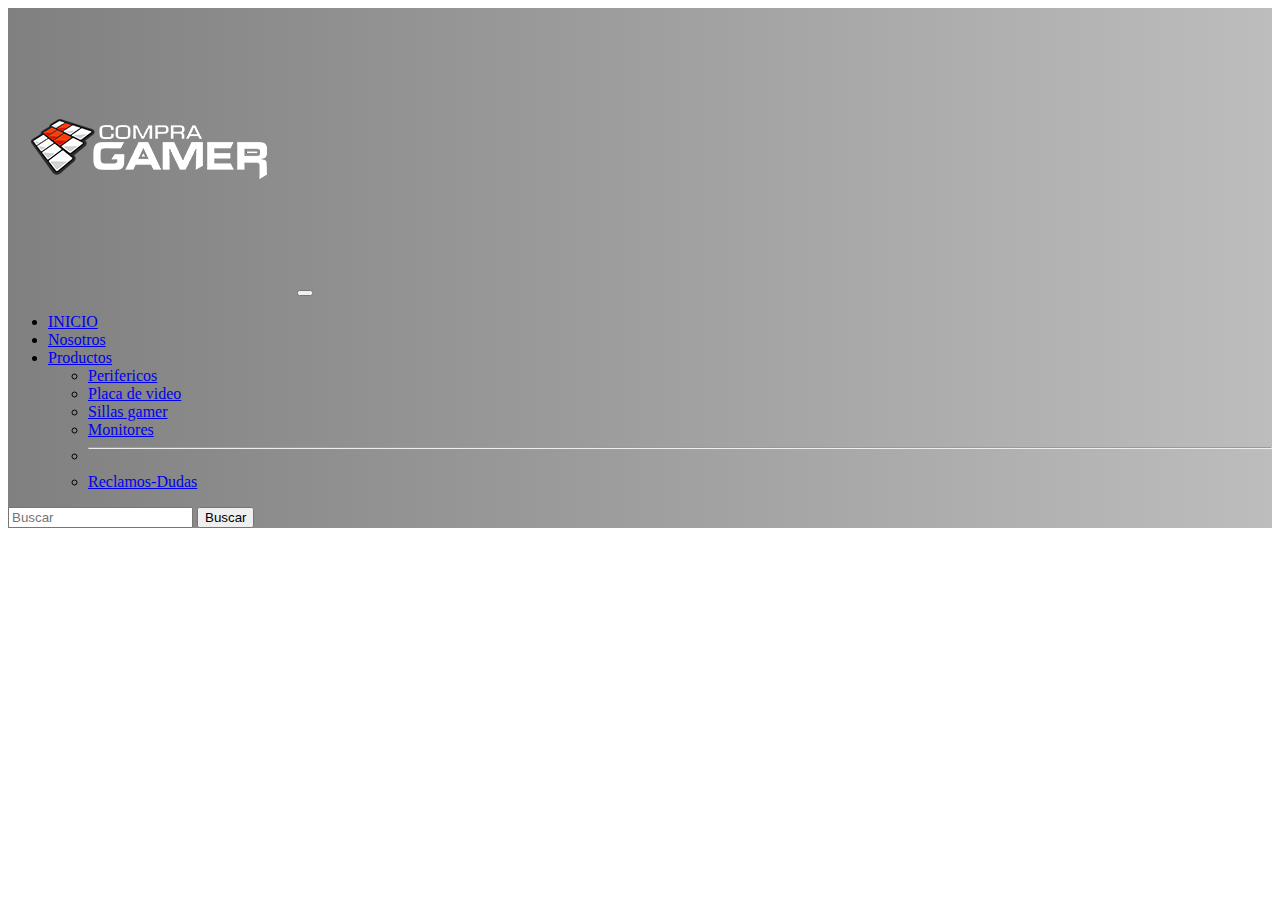
==== index.html @ 80b3a87a "header" ====
<!DOCTYPE html>
<html lang="en">

<head>
    <meta charset="UTF-8">
    <meta http-equiv="X-UA-Compatible" content="IE=edge">
    <meta name="viewport" content="width=device-width, initial-scale=1.0">
    <link href="https://cdn.jsdelivr.net/npm/bootstrap@5.2.0/dist/css/bootstrap.min.css" rel="stylesheet"
        integrity="sha384-gH2yIJqKdNHPEq0n4Mqa/HGKIhSkIHeL5AyhkYV8i59U5AR6csBvApHHNl/vI1Bx" crossorigin="anonymous">
    <link rel="stylesheet" href="./css/style.css">
    <title>bootstrap</title>
</head>

<body>
    <!-- header -->
    <header>
        <nav class="navbar navbar-expand-lg fondologo">
            <div class="container-fluid">
                <img src="./img/logo-compragamer.png.opdownload" alt="logo">
                <button class="navbar-toggler" type="button" data-bs-toggle="collapse"
                    data-bs-target="#navbarSupportedContent" aria-controls="navbarSupportedContent"
                    aria-expanded="false" aria-label="Toggle navigation">
                    <span class="navbar-toggler-icon"></span>
                </button>
                <div class="collapse navbar-collapse" id="navbarSupportedContent">
                    <ul class="navbar-nav me-auto mb-2 mb-lg-0">
                        <li class="nav-item">
                            <a class="nav-link active" aria-current="page" href="#">INICIO</a>
                        </li>
                        <li class="nav-item">
                            <a class="nav-link" href="#">Nosotros</a>
                        </li>
                        <li class="nav-item dropdown">
                            <a class="nav-link dropdown-toggle" href="#" role="button" data-bs-toggle="dropdown"
                                aria-expanded="false">
                                Productos
                            </a>
                            <ul class="dropdown-menu">
                                <li><a class="dropdown-item" href="#">Perifericos</a></li>
                                <li><a class="dropdown-item" href="#">Placa de video</a></li>
                                <li><a class="dropdown-item" href="#">Sillas gamer</a></li>
                                <li><a class="dropdown-item" href="#">Monitores</a></li>
                                <li>
                                    <hr class="dropdown-divider">
                                </li>
                                <li><a class="dropdown-item" href="#">Reclamos-Dudas</a></li>
                            </ul>
                        </li>
                    </ul>
                    <form class="d-flex" role="search">
                        <input class="form-control me-2" type="search" placeholder="Buscar" aria-label="Search">
                        <button class="btn " type="submit">Buscar</button>
                    </form>
                </div>
            </div>
        </nav>
    </header>
    <!-- main -->
    <main>

    </main>
    <!-- footer -->
    <footer>

    </footer>
























    <!-- scripto -siempreultimo -->
    <script src="https://cdn.jsdelivr.net/npm/bootstrap@5.2.0/dist/js/bootstrap.bundle.min.js"
        integrity="sha384-A3rJD856KowSb7dwlZdYEkO39Gagi7vIsF0jrRAoQmDKKtQBHUuLZ9AsSv4jD4Xa"
        crossorigin="anonymous"></script>
</body>

</html>
---- css/style.css ----
.fondologo{
    background-image: linear-gradient(to right, gray, rgba(128, 128, 128, 0.521));
}
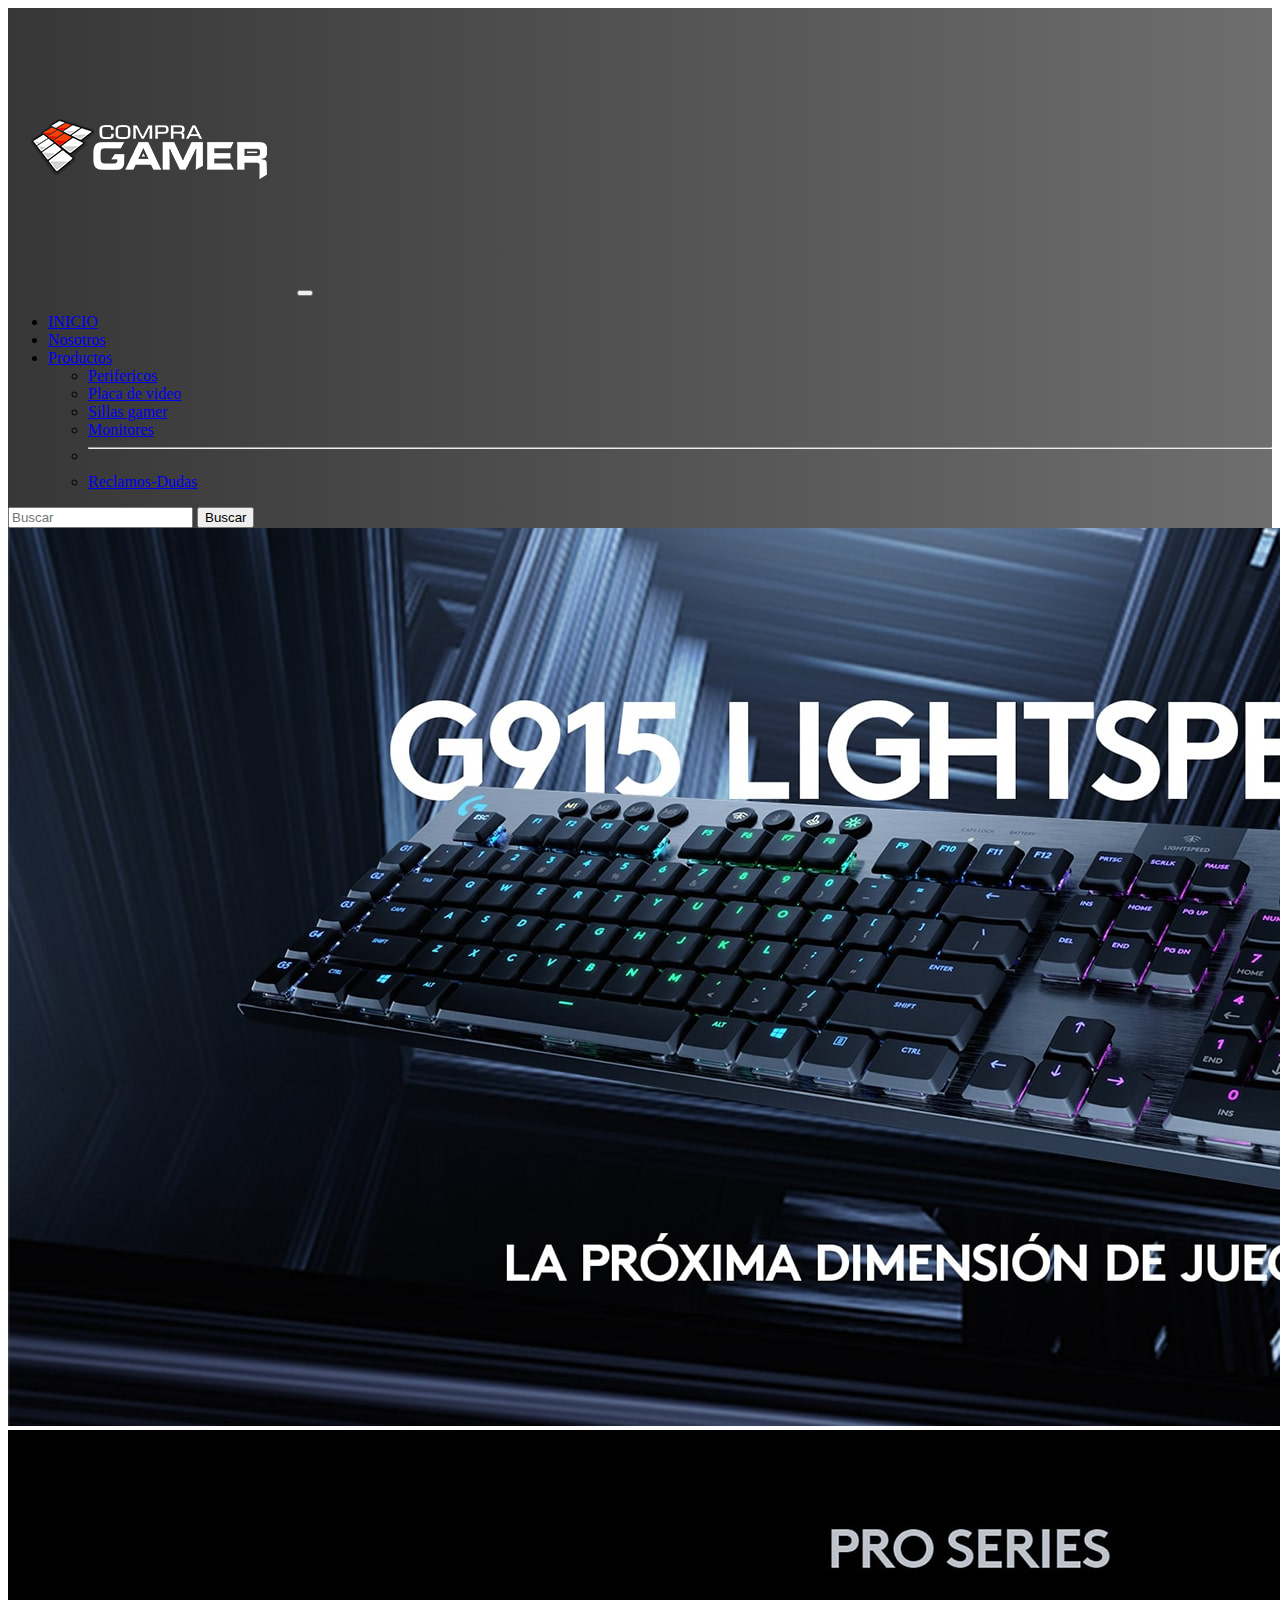
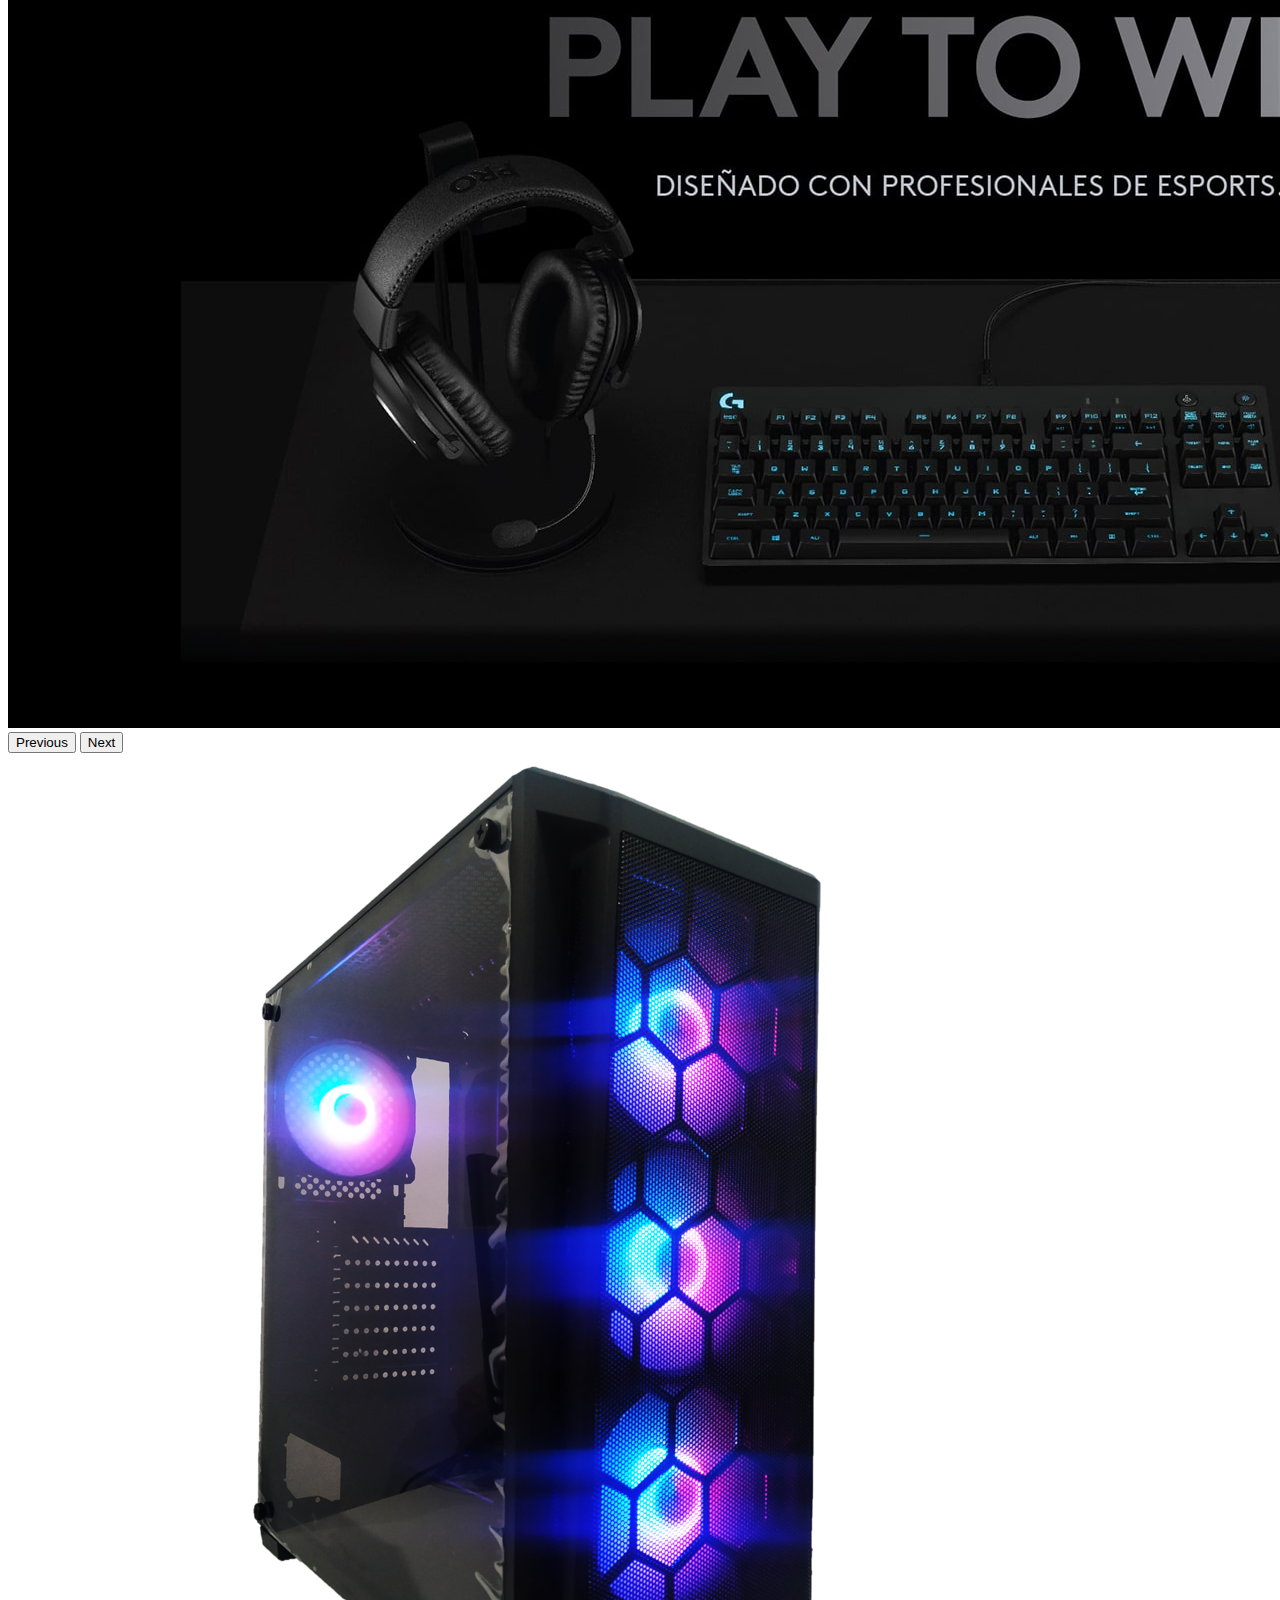
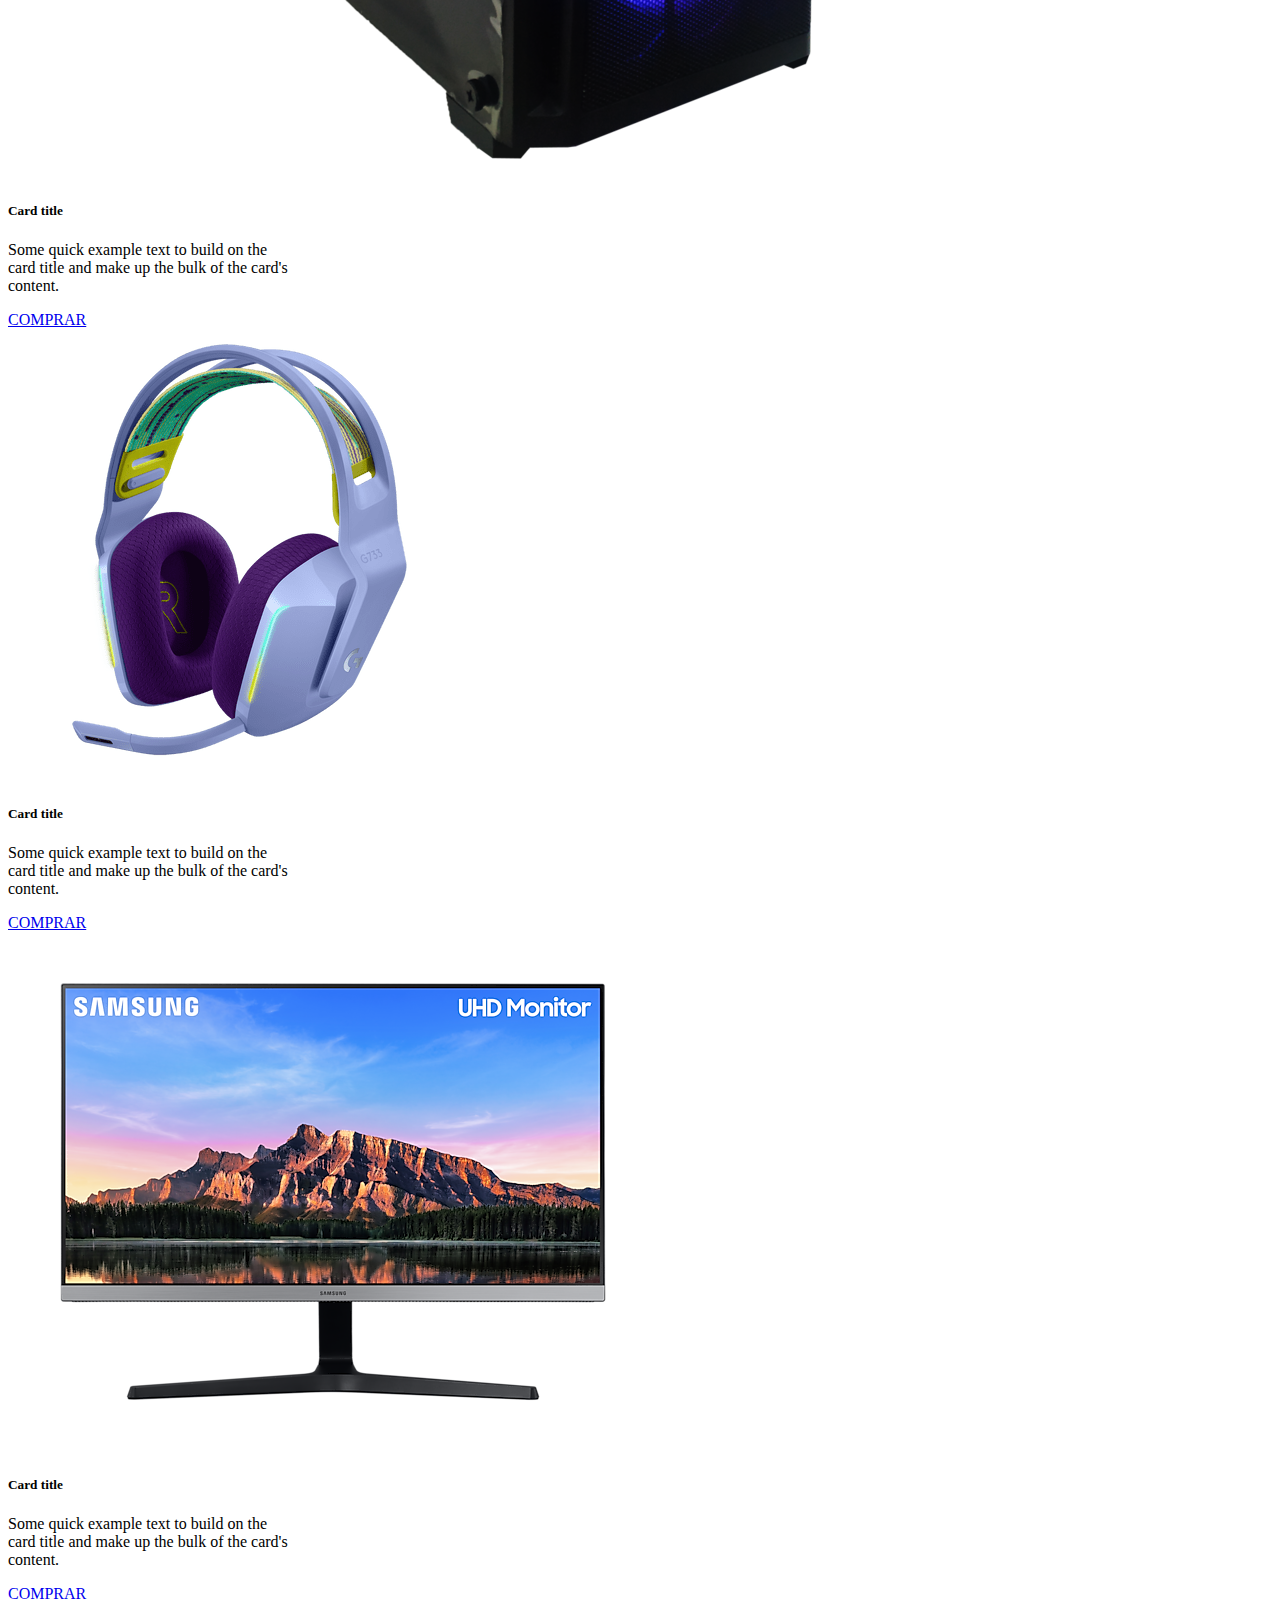
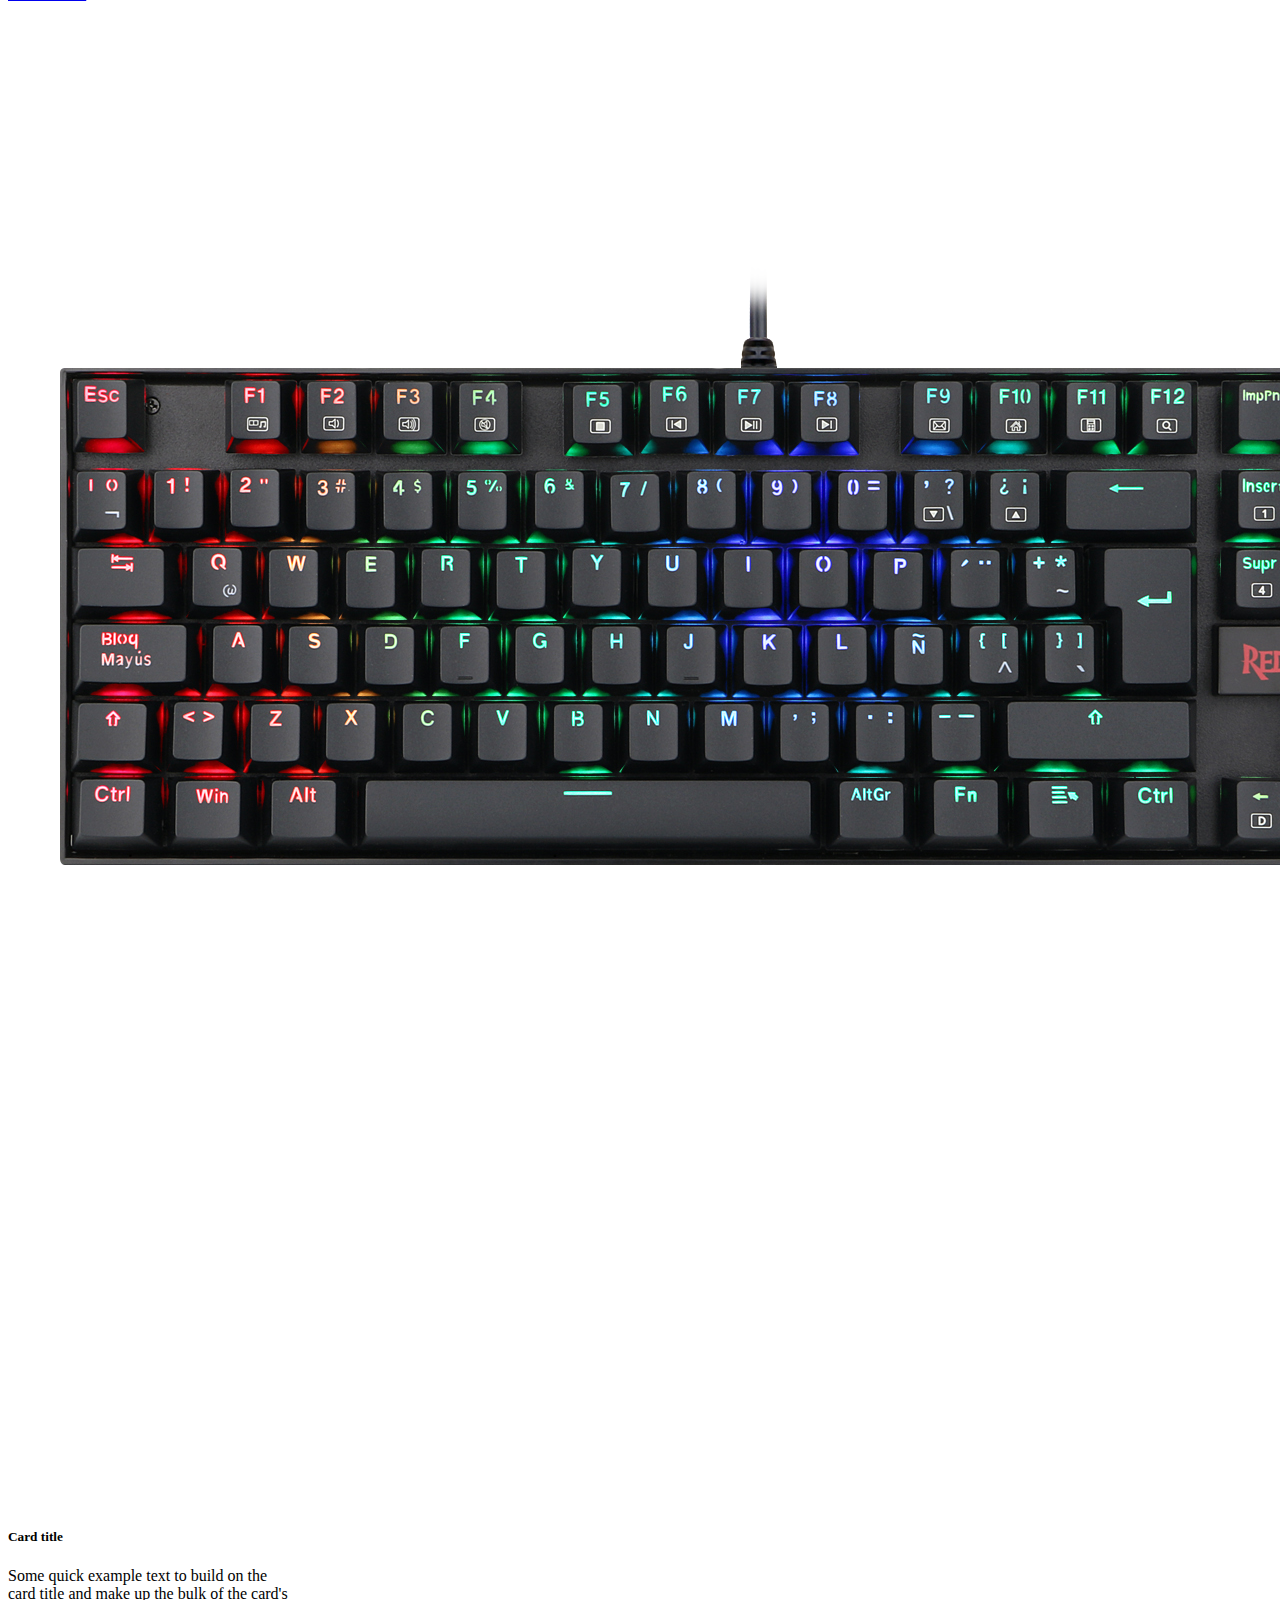
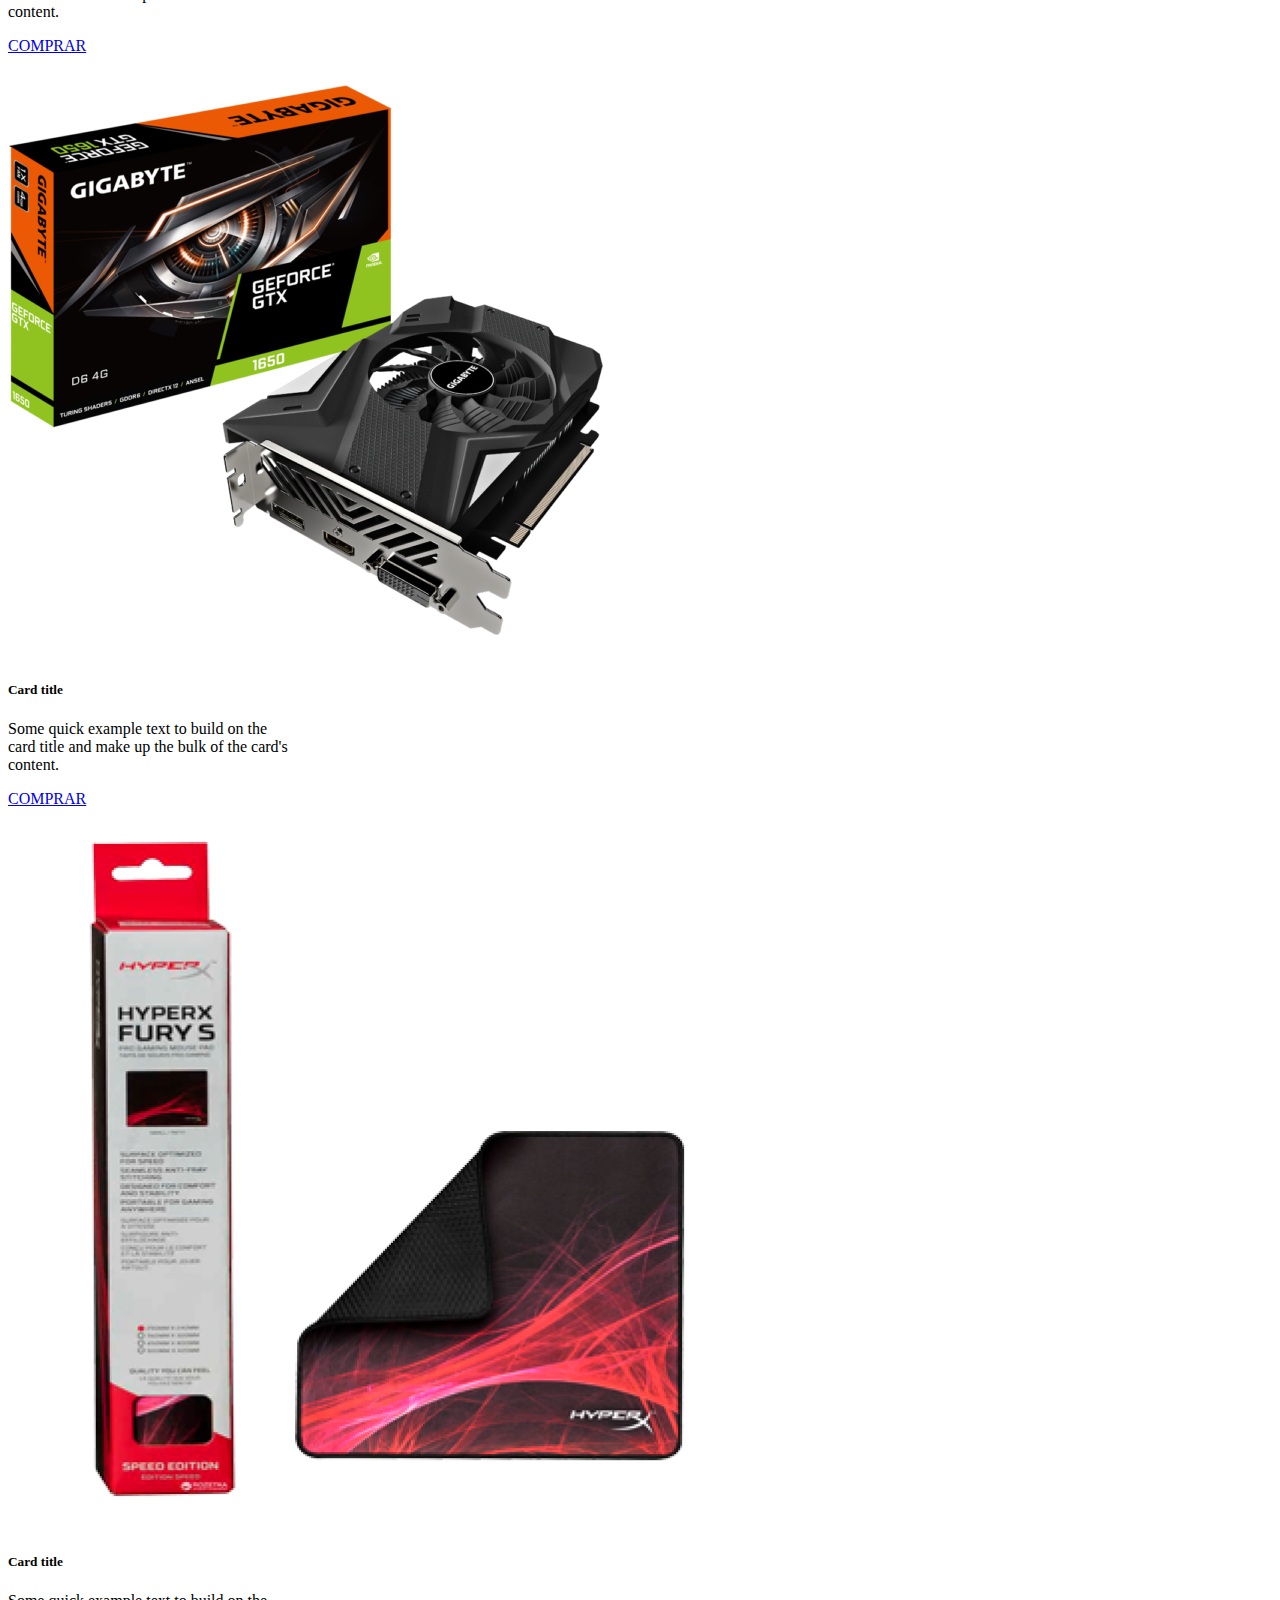
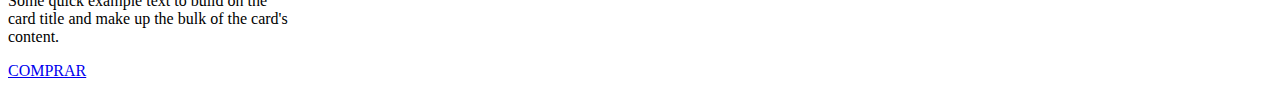
==== commit 43874b9e: "main" ====
--- a/index.html
+++ b/index.html
@@ -14,6 +14,7 @@
 <body>
     <!-- header -->
     <header>
+        <!-- nav -->
         <nav class="navbar navbar-expand-lg fondologo">
             <div class="container-fluid">
                 <img src="./img/logo-compragamer.png.opdownload" alt="logo">
@@ -54,10 +55,76 @@
                 </div>
             </div>
         </nav>
+        <!-- banner -->
+        <div id="carouselExampleControls" class="carousel slide banner1" data-bs-ride="carousel">
+            <div class="carousel-inner">
+              <div class="carousel-item active banner2">
+                <img src="./img/banner2.jfif" class="d-block w-100" alt="banner">
+              </div>
+              <div class="carousel-item banner2">
+                <img src="./img/banner1.jpg" class="d-block w-100" alt="banner">
+              </div>
+            </div>
+            <button class="carousel-control-prev" type="button" data-bs-target="#carouselExampleControls" data-bs-slide="prev">
+              <span class="carousel-control-prev-icon" aria-hidden="true"></span>
+              <span class="visually-hidden">Previous</span>
+            </button>
+            <button class="carousel-control-next" type="button" data-bs-target="#carouselExampleControls" data-bs-slide="next">
+              <span class="carousel-control-next-icon" aria-hidden="true"></span>
+              <span class="visually-hidden">Next</span>
+            </button>
+          </div>
     </header>
     <!-- main -->
     <main>
-
+        <!-- cards de productos -->
+        <div class="row">
+        <div class="card cardimg" style="width: 18rem;">
+            <img src="./img/gabinete.png" class="card-img-top" alt="gabinete">
+            <div class="card-body">
+              <h5 class="card-title">Card title</h5>
+              <p class="card-text">Some quick example text to build on the card title and make up the bulk of the card's content.</p>
+              <a href="#" class="btn btn-primary">COMPRAR</a>
+            </div>
+          </div><div class="card" style="width: 18rem;">
+            <img src="./img/auriculares.png" class="card-img-top" alt="auriculares">
+            <div class="card-body">
+              <h5 class="card-title">Card title</h5>
+              <p class="card-text">Some quick example text to build on the card title and make up the bulk of the card's content.</p>
+              <a href="#" class="btn btn-primary">COMPRAR</a>
+            </div>
+          </div><div class="card" style="width: 18rem;">
+            <img src="./img/monitor.png" class="card-img-top" alt="monitor">
+            <div class="card-body">
+              <h5 class="card-title">Card title</h5>
+              <p class="card-text">Some quick example text to build on the card title and make up the bulk of the card's content.</p>
+              <a href="#" class="btn btn-primary">COMPRAR</a>
+            </div>
+          </div>
+        </div>
+          <div class="card" style="width: 18rem;">
+            <img src="./img/tecladoredragon.png" class="card-img-top" alt="teclado">
+            <div class="card-body">
+              <h5 class="card-title">Card title</h5>
+              <p class="card-text">Some quick example text to build on the card title and make up the bulk of the card's content.</p>
+              <a href="#" class="btn btn-primary">COMPRAR</a>
+            </div>
+          </div><div class="card" style="width: 18rem;">
+            <img src="./img/placavideo.png" class="card-img-top" alt="placa de video">
+            <div class="card-body">
+              <h5 class="card-title">Card title</h5>
+              <p class="card-text">Some quick example text to build on the card title and make up the bulk of the card's content.</p>
+              <a href="#" class="btn btn-primary">COMPRAR</a>
+            </div>
+          </div><div class="card" style="width: 18rem;">
+            <img src="./img/mouse pad hyperx.png" class="card-img-top" alt="mousepad">
+            <div class="card-body">
+              <h5 class="card-title">Card title</h5>
+              <p class="card-text">Some quick example text to build on the card title and make up the bulk of the card's content.</p>
+              <a href="#" class="btn btn-primary">COMPRAR</a>
+            </div>
+          </div>
+        
     </main>
     <!-- footer -->
     <footer>
--- a/css/style.css
+++ b/css/style.css
@@ -1,3 +1,3 @@
 .fondologo{
-    background-image: linear-gradient(to right, gray, rgba(128, 128, 128, 0.521));
-}+    background-image: linear-gradient(to right, rgba(31, 30, 30, 0.89),rgba(0, 0, 0, 0.568));
+}
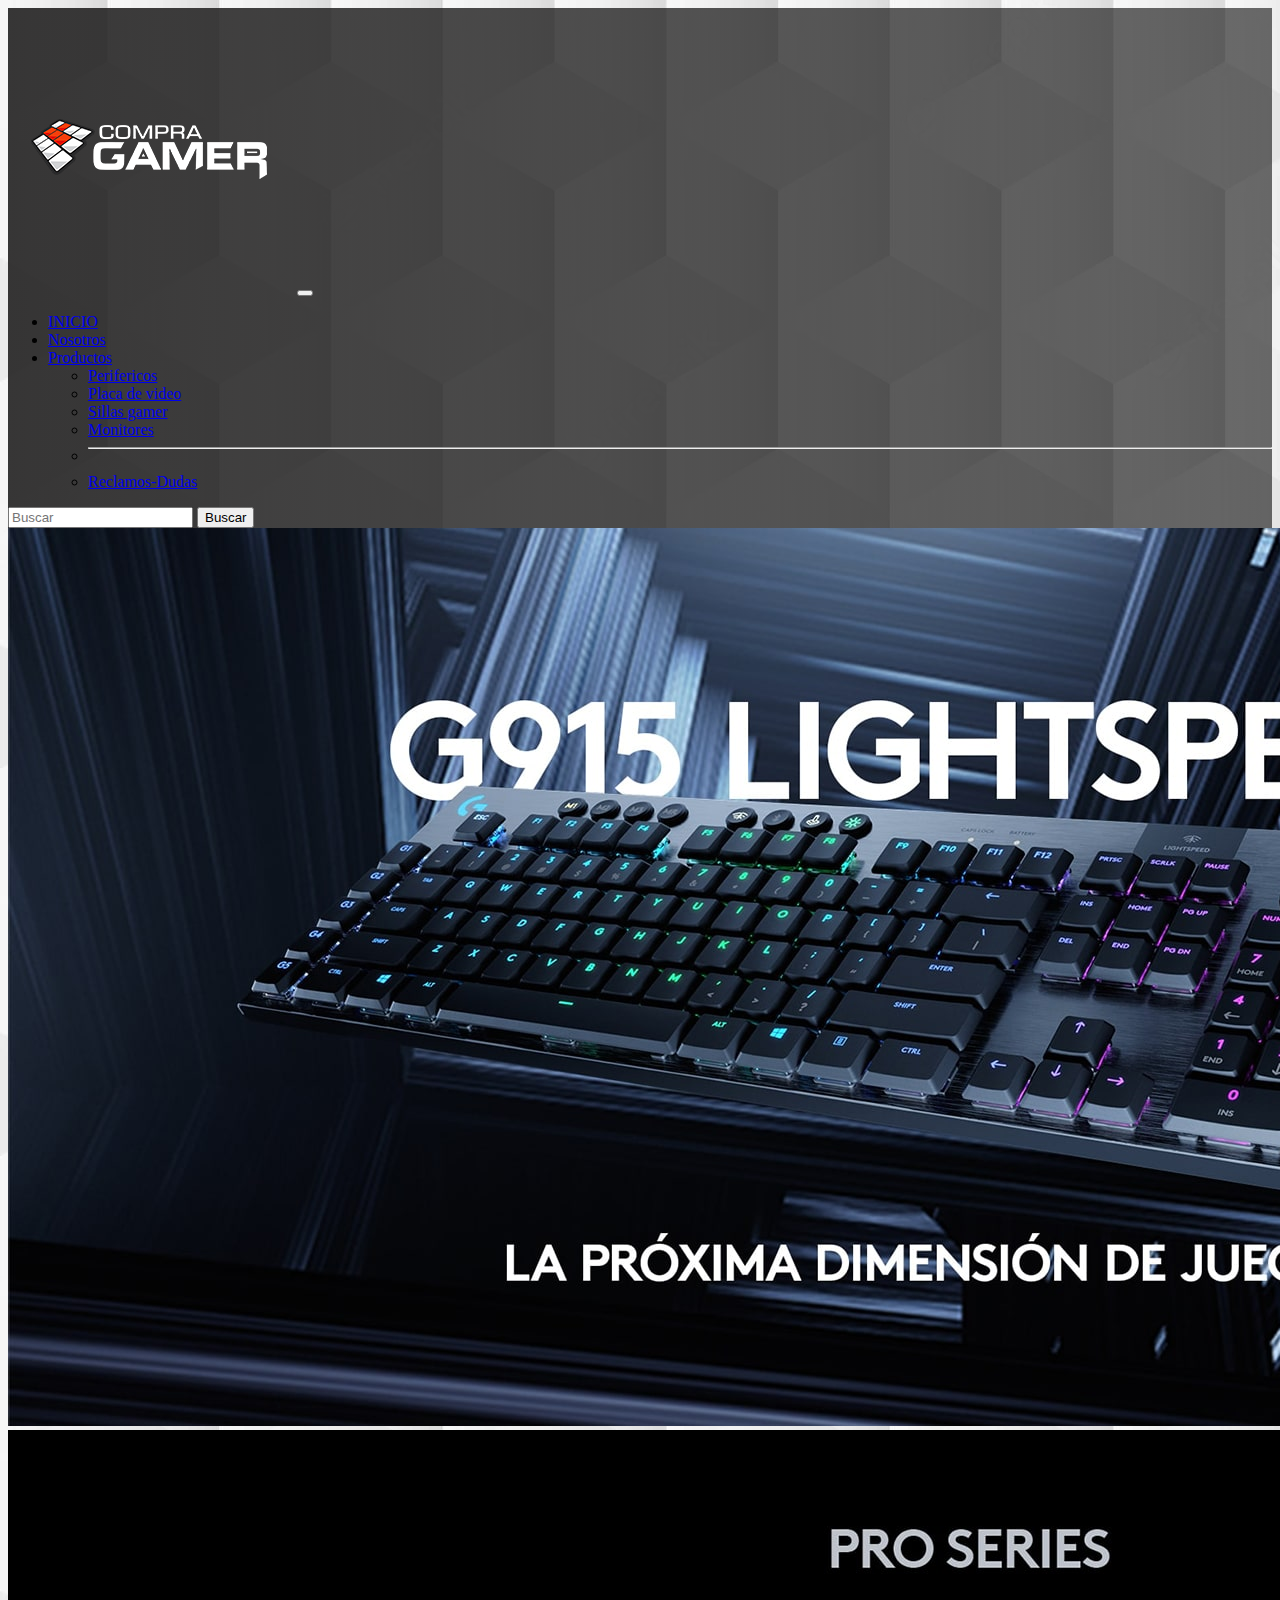
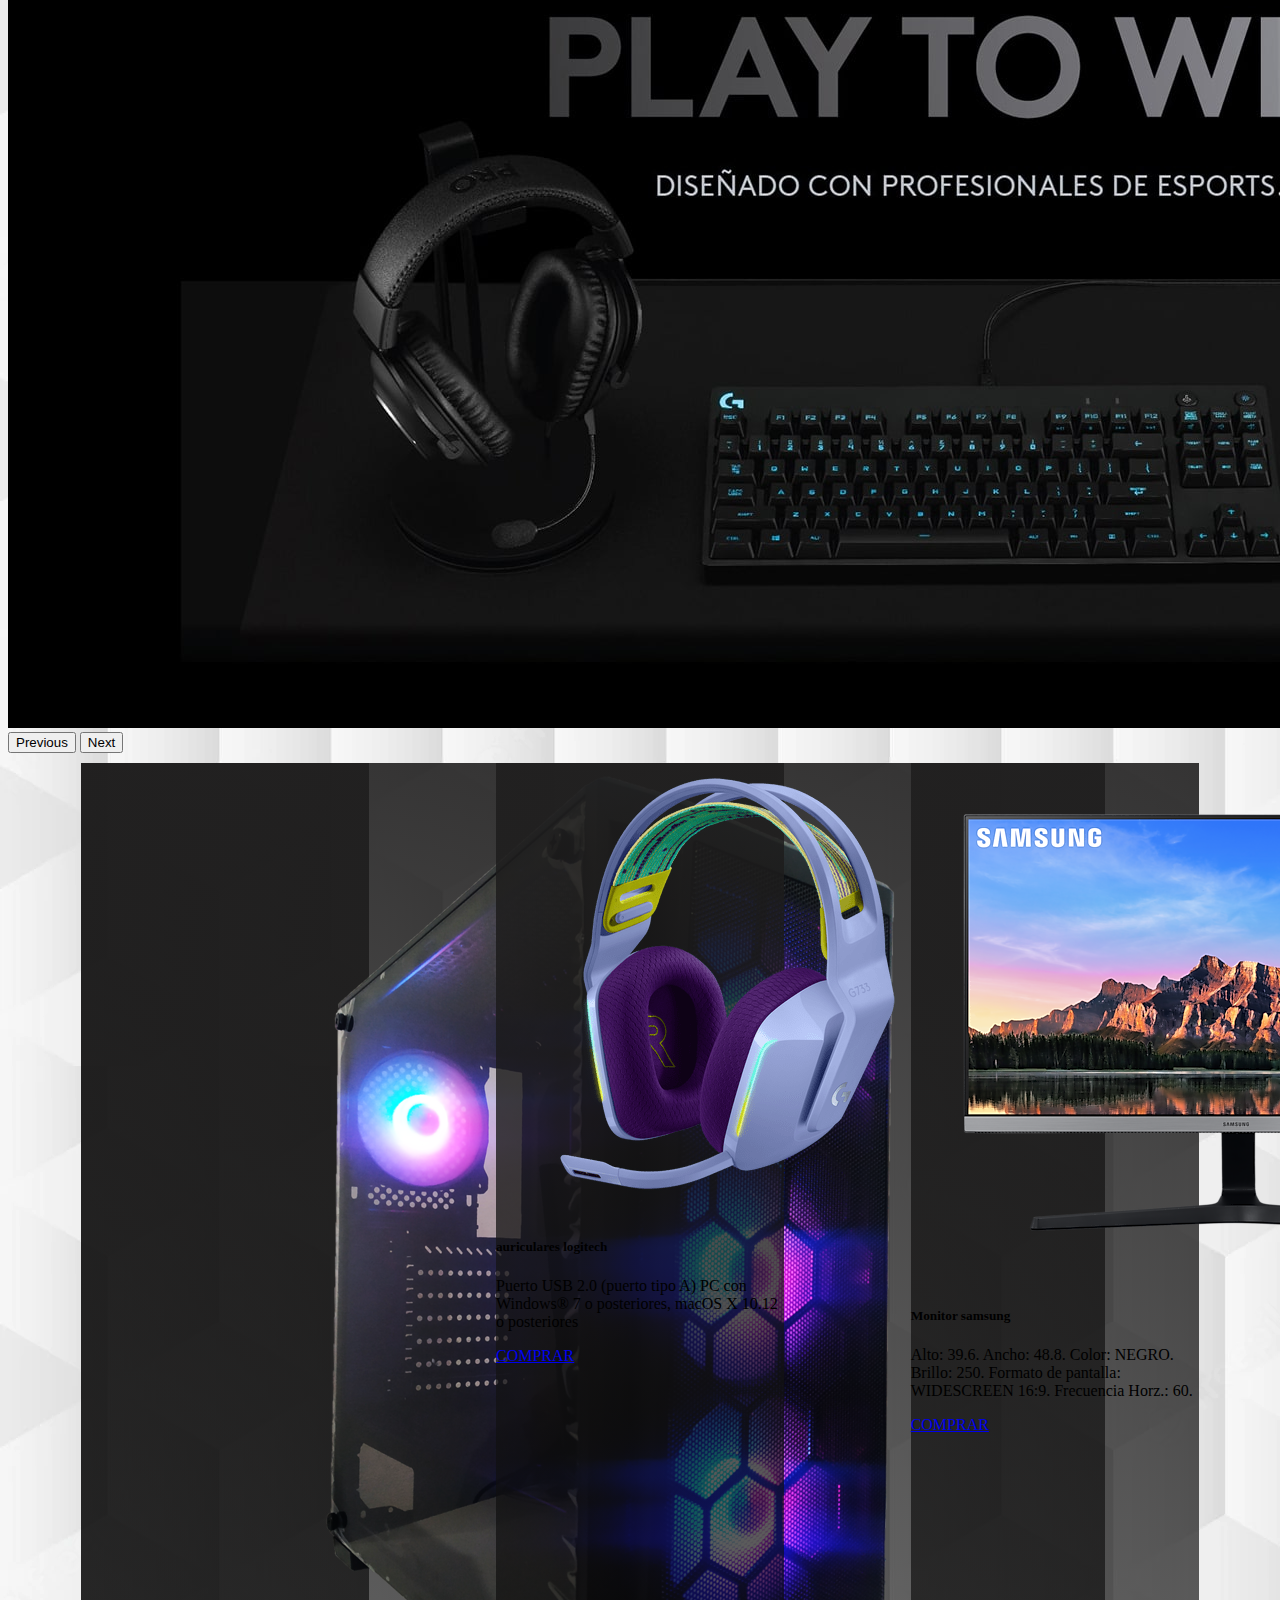
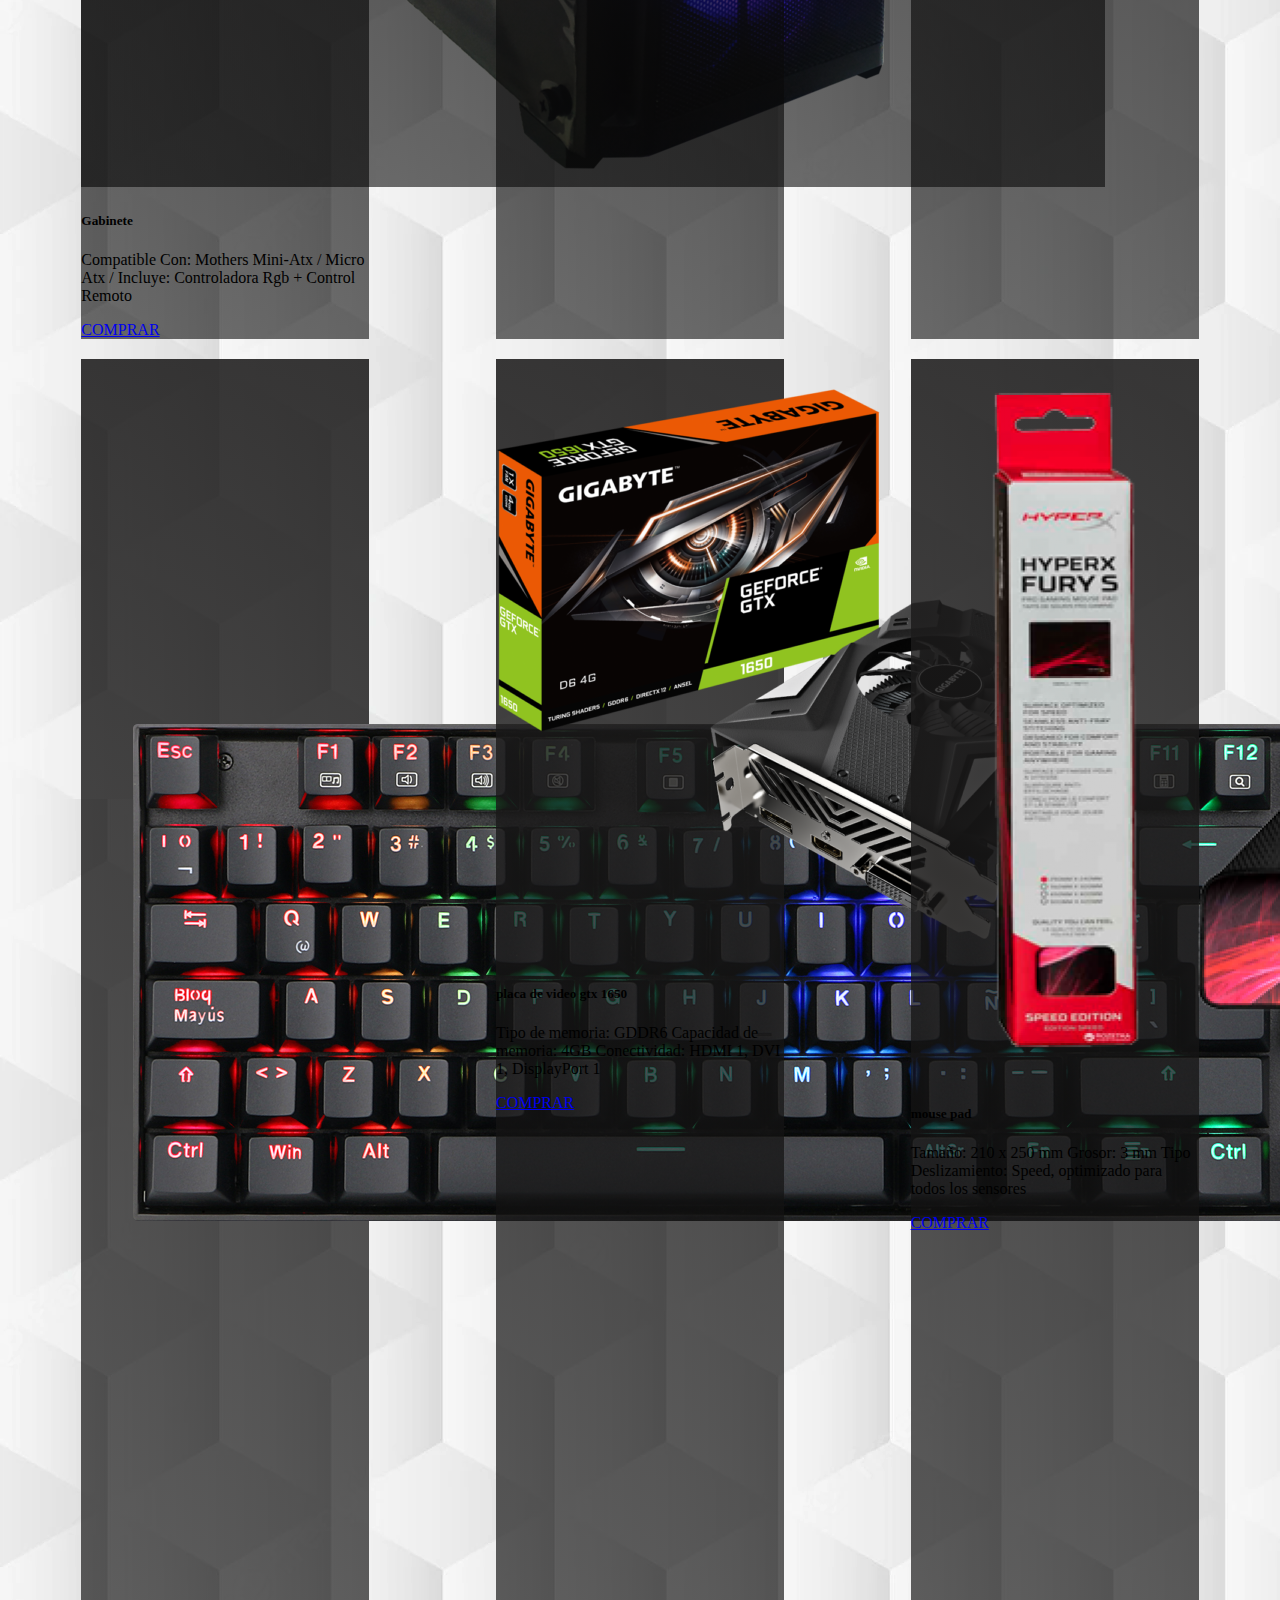
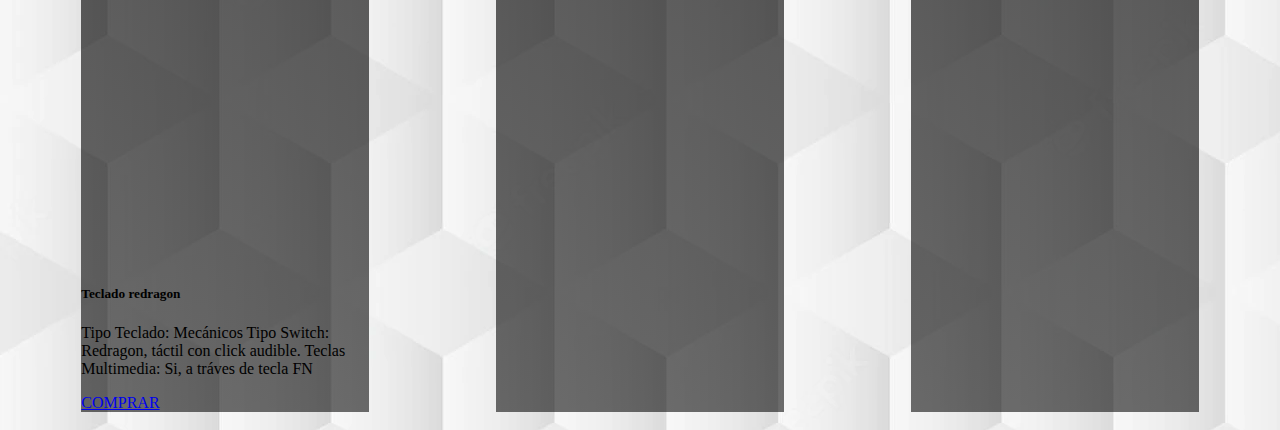
==== commit 1e5f732b: "termine main" ====
--- a/index.html
+++ b/index.html
@@ -78,53 +78,54 @@
     <!-- main -->
     <main>
         <!-- cards de productos -->
-        <div class="row">
-        <div class="card cardimg" style="width: 18rem;">
-            <img src="./img/gabinete.png" class="card-img-top" alt="gabinete">
+        <div class="row cardsstyle col-md-12 col-lg-12 col-xl-12">
+        <div class="card cardimg colorcard" style="width: 18rem;">
+            <img src="./img/gabinete.png" class="card-img-top colorcard" alt="gabinete">
             <div class="card-body">
-              <h5 class="card-title">Card title</h5>
-              <p class="card-text">Some quick example text to build on the card title and make up the bulk of the card's content.</p>
+              <h5 class="card-title">Gabinete</h5>
+              <p class="card-text">Compatible Con: Mothers Mini-Atx / Micro Atx / Incluye: Controladora Rgb + Control Remoto</p>
               <a href="#" class="btn btn-primary">COMPRAR</a>
             </div>
-          </div><div class="card" style="width: 18rem;">
-            <img src="./img/auriculares.png" class="card-img-top" alt="auriculares">
+          </div><div class="card colorcard" style="width: 18rem;">
+            <img src="./img/auriculares.png" class="card-img-top " alt="auriculares">
             <div class="card-body">
-              <h5 class="card-title">Card title</h5>
-              <p class="card-text">Some quick example text to build on the card title and make up the bulk of the card's content.</p>
+              <h5 class="card-title">auriculares logitech</h5>
+              <p class="card-text">Puerto USB 2.0 (puerto tipo A) PC con Windows® 7 o posteriores, macOS X 10.12 o posteriores</p>
               <a href="#" class="btn btn-primary">COMPRAR</a>
             </div>
-          </div><div class="card" style="width: 18rem;">
+          </div><div class="card colorcard" style="width: 18rem;">
             <img src="./img/monitor.png" class="card-img-top" alt="monitor">
             <div class="card-body">
-              <h5 class="card-title">Card title</h5>
-              <p class="card-text">Some quick example text to build on the card title and make up the bulk of the card's content.</p>
+              <h5 class="card-title">Monitor samsung</h5>
+              <p class="card-text">Alto: 39.6.  Ancho: 48.8.  Color: NEGRO.  Brillo: 250.  Formato de pantalla: WIDESCREEN 16:9.  Frecuencia Horz.: 60.</p>
               <a href="#" class="btn btn-primary">COMPRAR</a>
             </div>
           </div>
         </div>
-          <div class="card" style="width: 18rem;">
+        <div class="row cardsstyle col-md-12 col-lg-12 col-xl-12">
+          <div class="card colorcard" style="width: 18rem;">
             <img src="./img/tecladoredragon.png" class="card-img-top" alt="teclado">
             <div class="card-body">
-              <h5 class="card-title">Card title</h5>
-              <p class="card-text">Some quick example text to build on the card title and make up the bulk of the card's content.</p>
+              <h5 class="card-title">Teclado redragon</h5>
+              <p class="card-text">Tipo Teclado: Mecánicos Tipo Switch: Redragon, táctil con click audible. Teclas Multimedia: Si, a tráves de tecla FN </p>
               <a href="#" class="btn btn-primary">COMPRAR</a>
             </div>
-          </div><div class="card" style="width: 18rem;">
+          </div><div class="card colorcard" style="width: 18rem;">
             <img src="./img/placavideo.png" class="card-img-top" alt="placa de video">
             <div class="card-body">
-              <h5 class="card-title">Card title</h5>
-              <p class="card-text">Some quick example text to build on the card title and make up the bulk of the card's content.</p>
+              <h5 class="card-title">placa de video gtx 1650</h5>
+              <p class="card-text">Tipo de memoria: GDDR6 Capacidad de memoria: 4GB Conectividad: HDMI 1, DVI 1, DisplayPort 1</p>
               <a href="#" class="btn btn-primary">COMPRAR</a>
             </div>
-          </div><div class="card" style="width: 18rem;">
+          </div><div class="card colorcard" style="width: 18rem;">
             <img src="./img/mouse pad hyperx.png" class="card-img-top" alt="mousepad">
             <div class="card-body">
-              <h5 class="card-title">Card title</h5>
-              <p class="card-text">Some quick example text to build on the card title and make up the bulk of the card's content.</p>
+              <h5 class="card-title">mouse pad</h5>
+              <p class="card-text">Tamaño: 210 x 250 mm Grosor: 3 mm Tipo Deslizamiento: Speed, optimizado para todos los sensores</p>
               <a href="#" class="btn btn-primary">COMPRAR</a>
             </div>
           </div>
-        
+        </div>
     </main>
     <!-- footer -->
     <footer>
--- a/css/style.css
+++ b/css/style.css
@@ -1,3 +1,17 @@
 .fondologo{
     background-image: linear-gradient(to right, rgba(31, 30, 30, 0.89),rgba(0, 0, 0, 0.568));
 }
+
+.cardsstyle{
+    padding: 10px;
+    display: flex;
+    justify-content: space-around;
+}
+
+body{
+    background-image: url(../img/fondo);
+}
+
+.colorcard{
+    background-image: linear-gradient(to top,rgba(0, 0, 0, 0.568), rgba(31, 30, 30, 0.89));
+}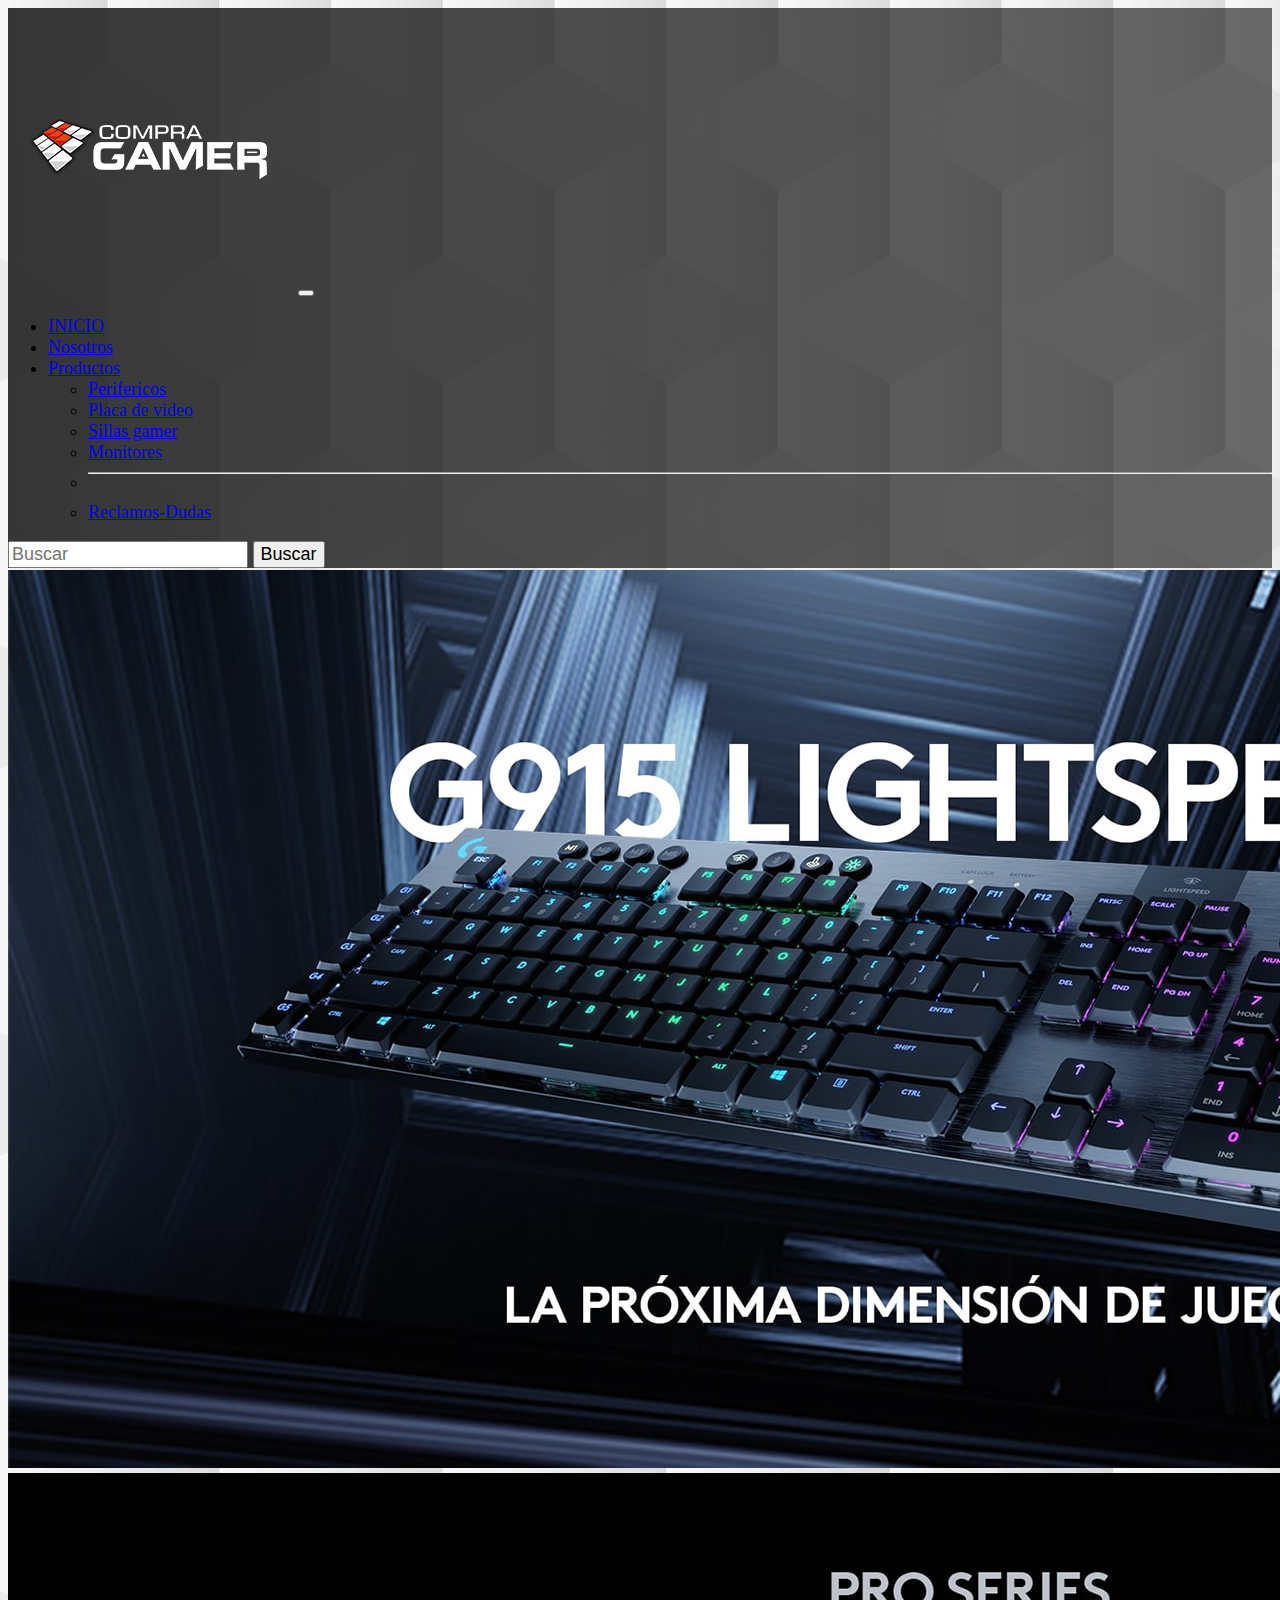
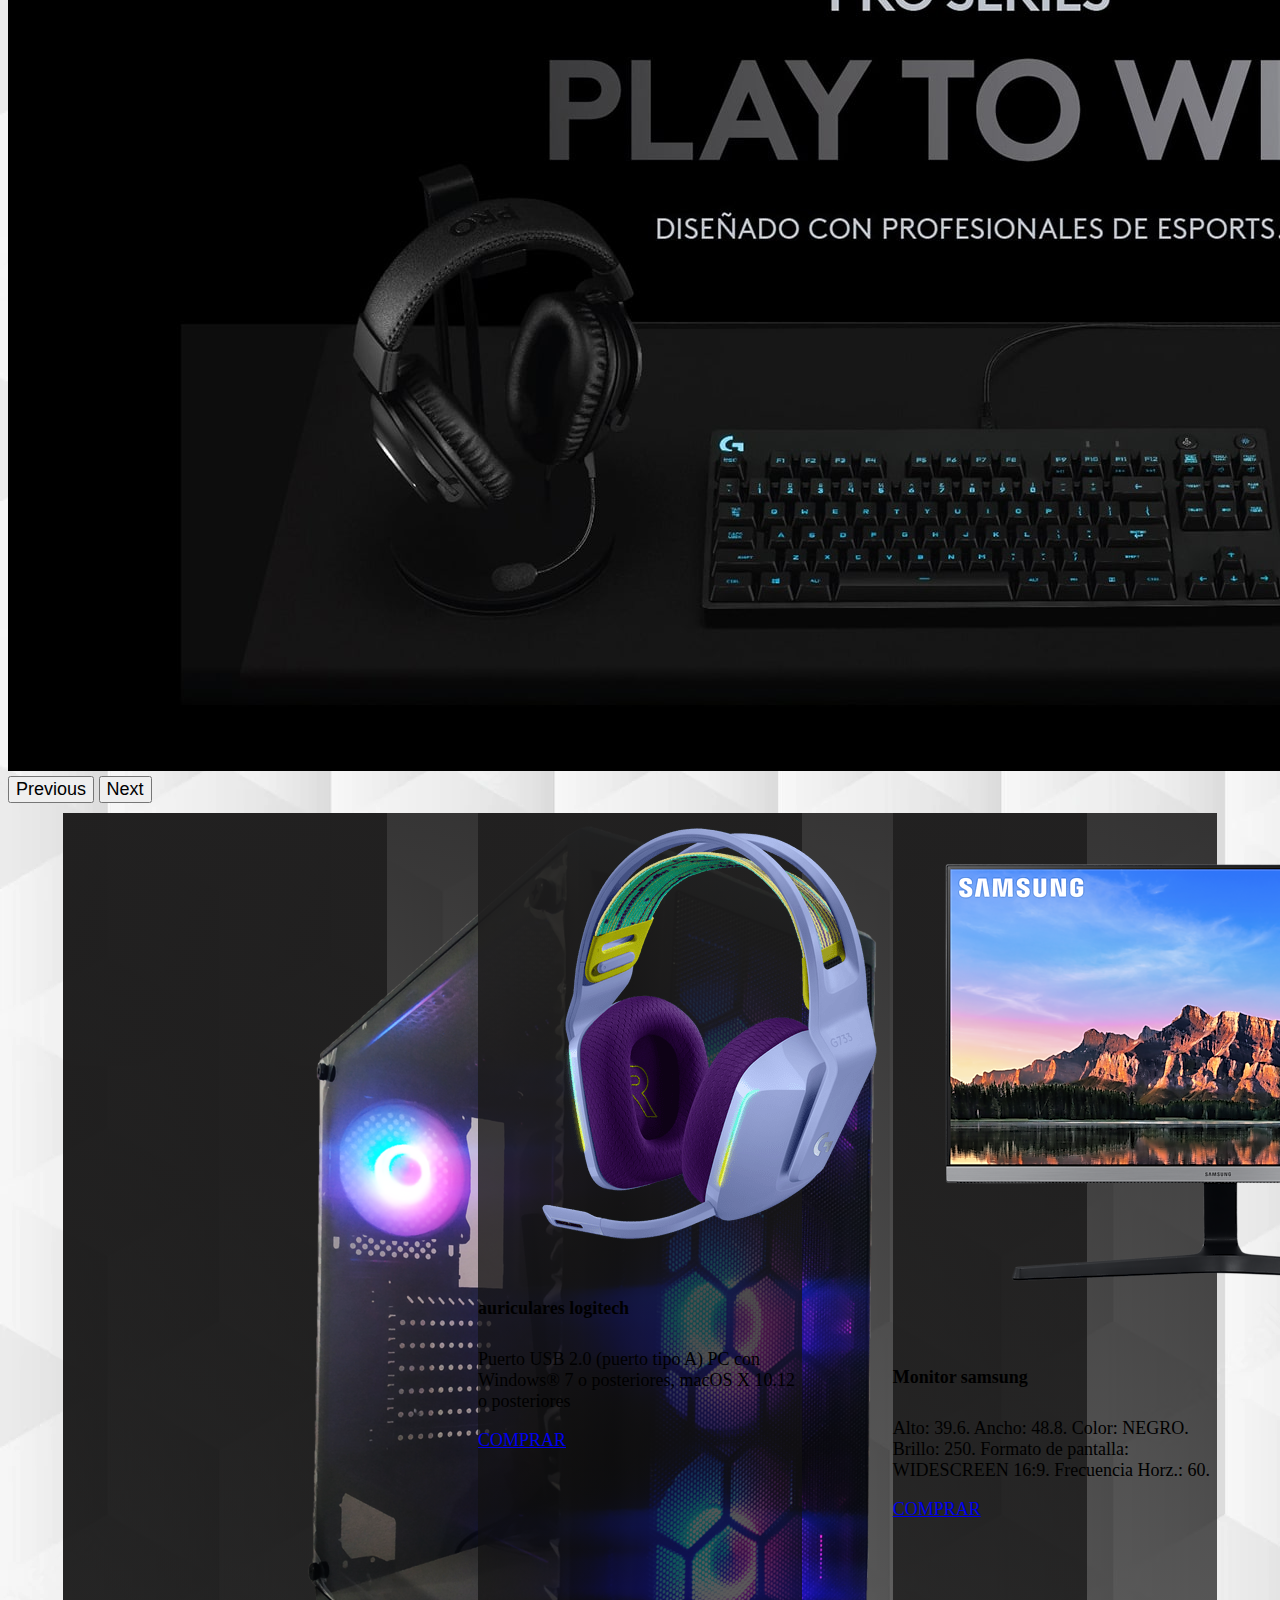
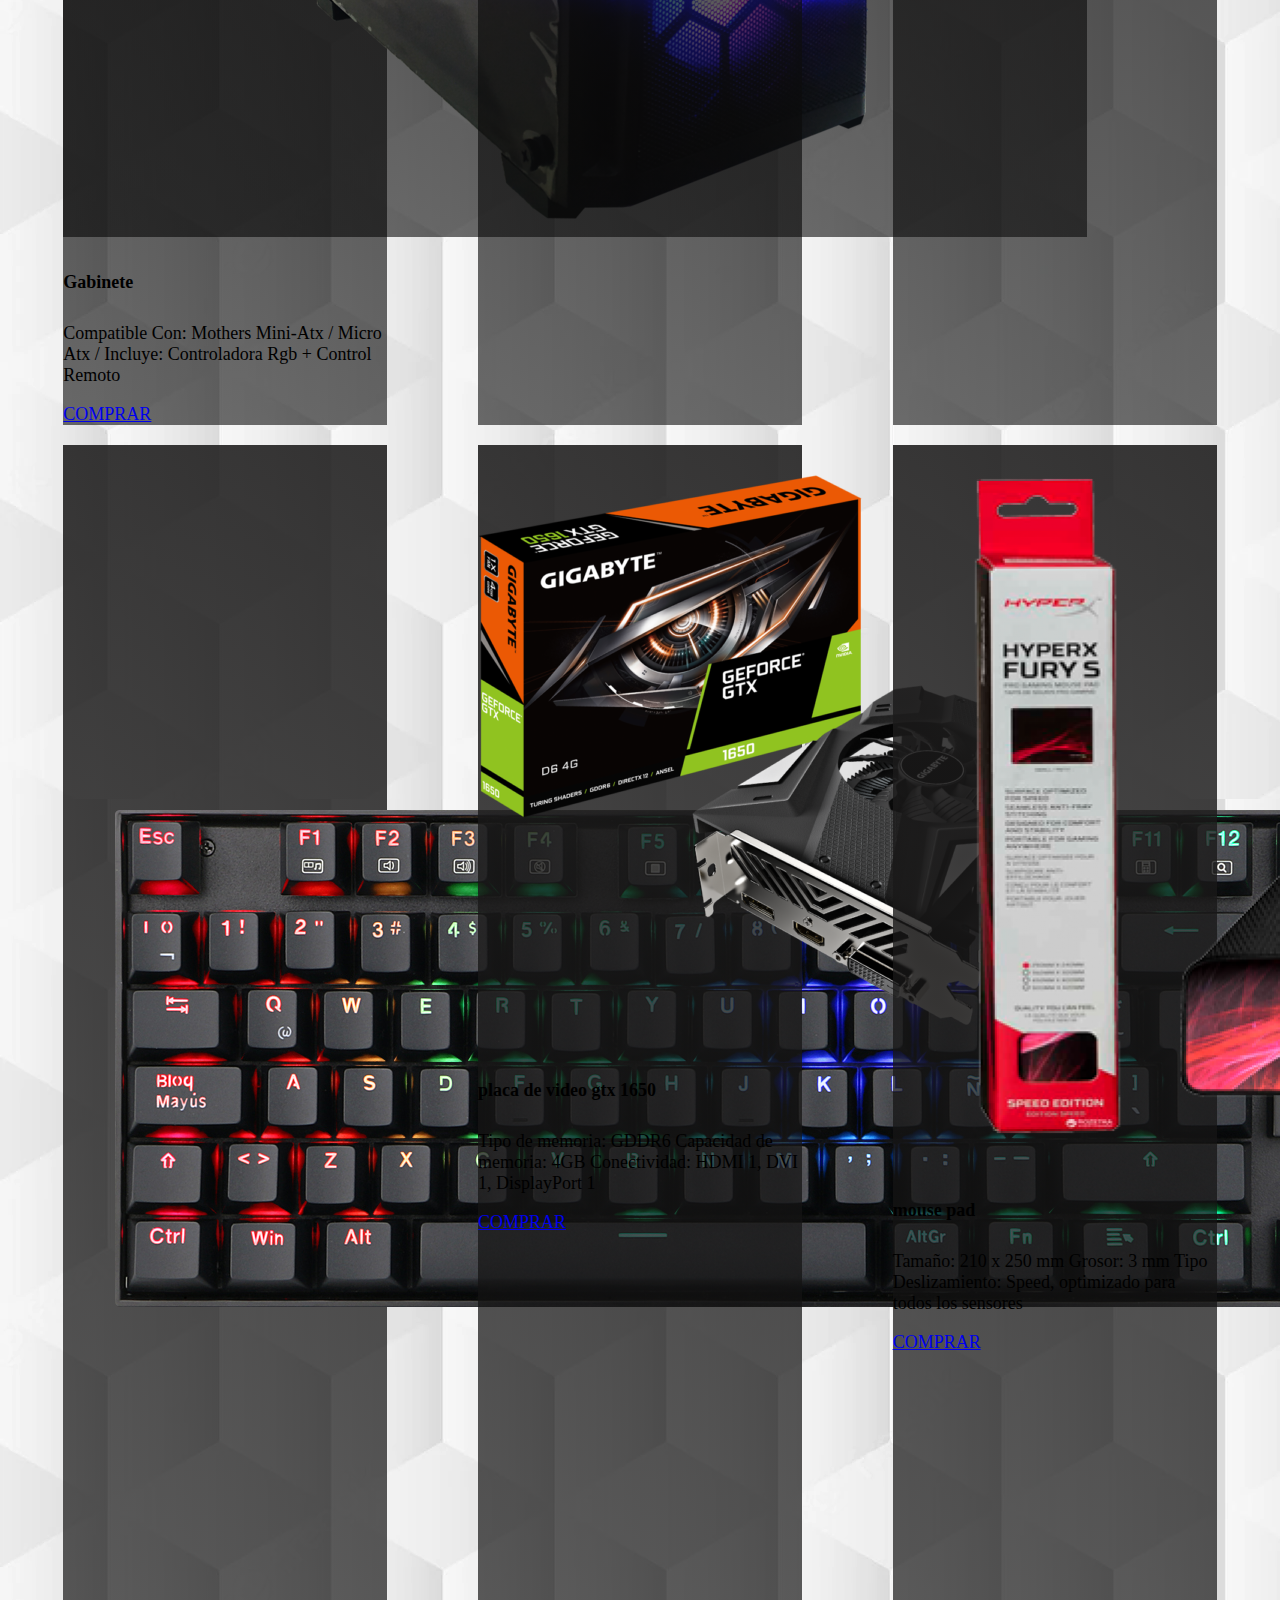
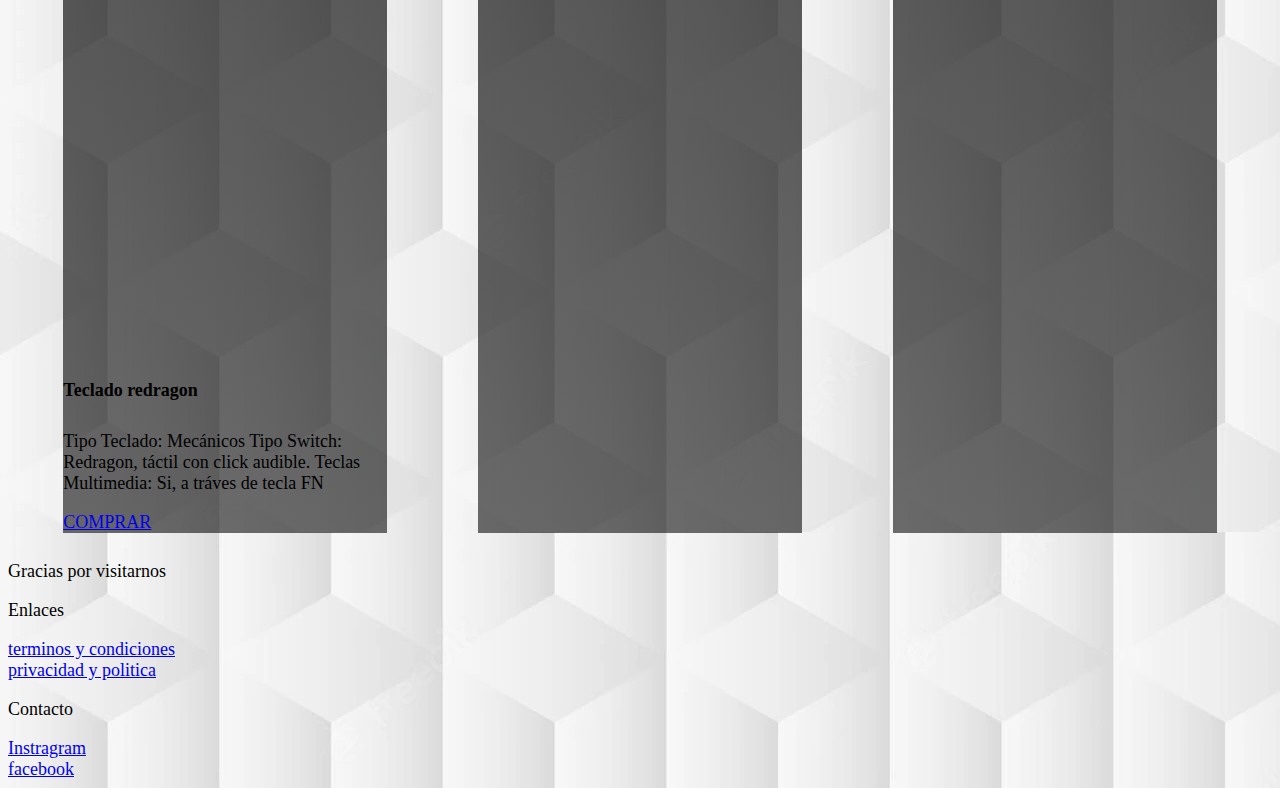
==== commit e5d895c6: "footer terminado" ====
--- a/index.html
+++ b/index.html
@@ -129,7 +129,31 @@
     </main>
     <!-- footer -->
     <footer>
-
+<div class="container-fluid">
+    <div class="row p-5 bg-dark text-white">
+        <div class="col-xs-12 col-md-6 col-lg-3">
+            <p class="h3">Gracias por visitarnos</p>
+        </div>
+        <div class="col-xs-12 col-md-6 col-lg-3">
+            <p class="h5 mb-3">Enlaces</p>
+            <div class="mb-2">
+                <a href="#" class=" text-decoration-none text-secondary">terminos y condiciones</a>
+            </div>
+            <div class="mb-2">
+                <a href="#" class=" text-decoration-none text-secondary">privacidad y politica</a>
+            </div>
+        </div>
+        <div class="col-xs-12 col-md-6 col-lg-3">
+            <p class="h5 mb-3">Contacto</p>
+            <div class="mb-2">
+                <a href="#" class=" text-decoration-none text-secondary">Instragram</a>
+            </div>
+            <div class="mb-2">
+                <a href="#" class=" text-decoration-none text-secondary">facebook</a>
+            </div>
+        </div>
+    </div>
+</div>
     </footer>
 
 
--- a/css/style.css
+++ b/css/style.css
@@ -1,3 +1,6 @@
+*{
+    font-size: large;
+}
 .fondologo{
     background-image: linear-gradient(to right, rgba(31, 30, 30, 0.89),rgba(0, 0, 0, 0.568));
 }
@@ -14,4 +17,7 @@
 
 .colorcard{
     background-image: linear-gradient(to top,rgba(0, 0, 0, 0.568), rgba(31, 30, 30, 0.89));
-}+}
+.banner1{
+    padding-top: 2px;
+}
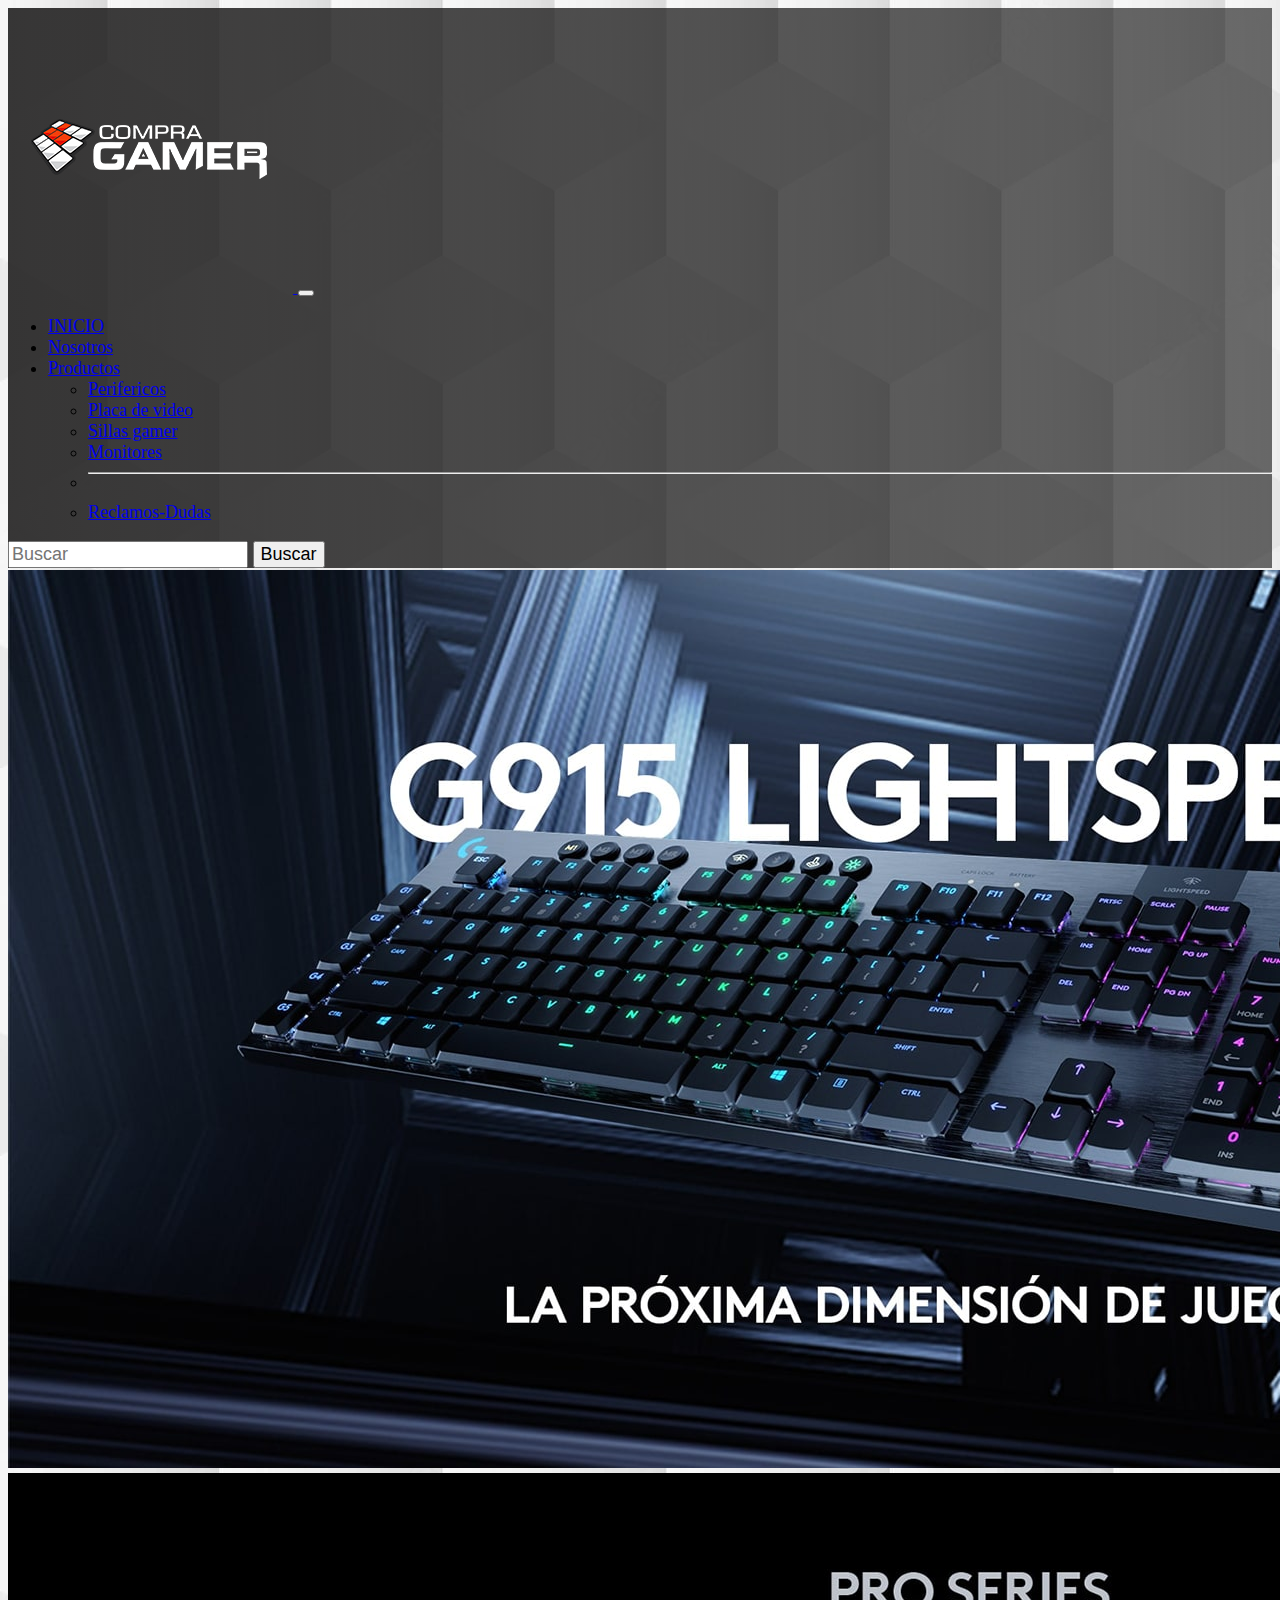
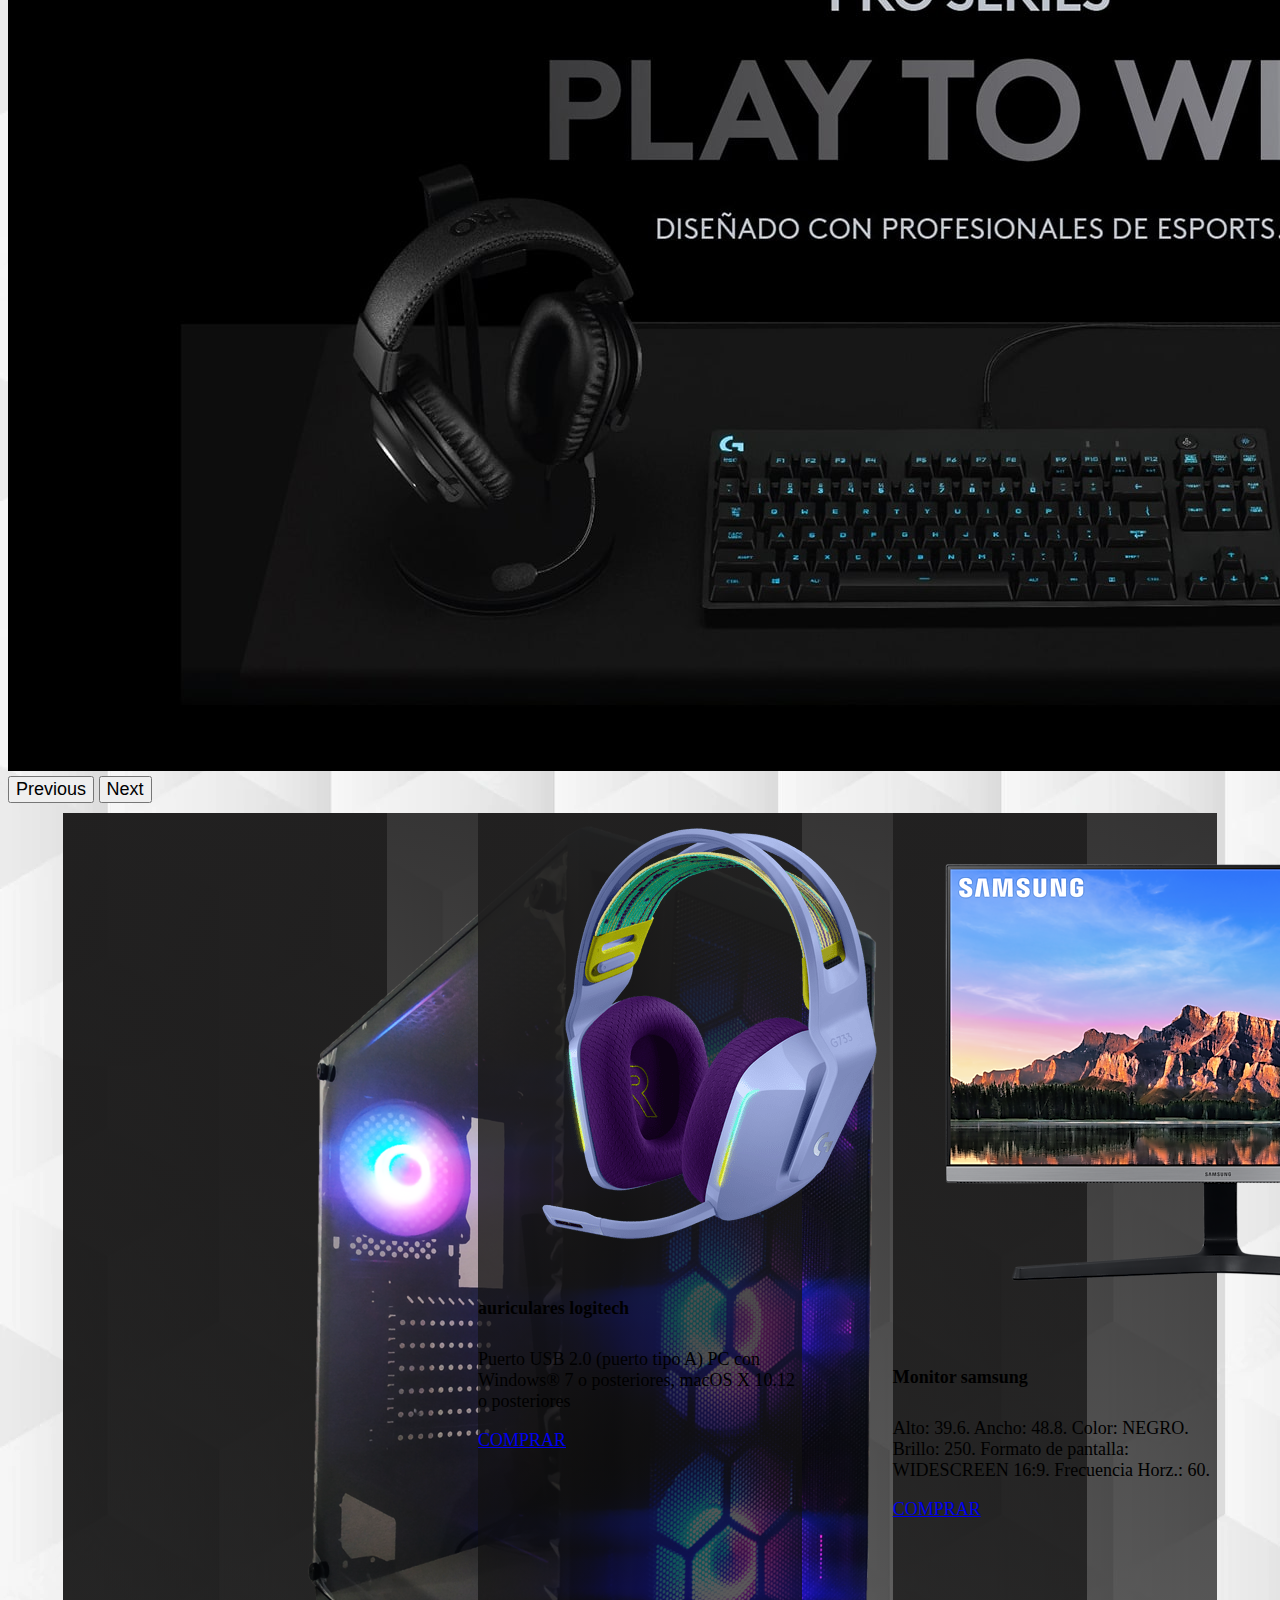
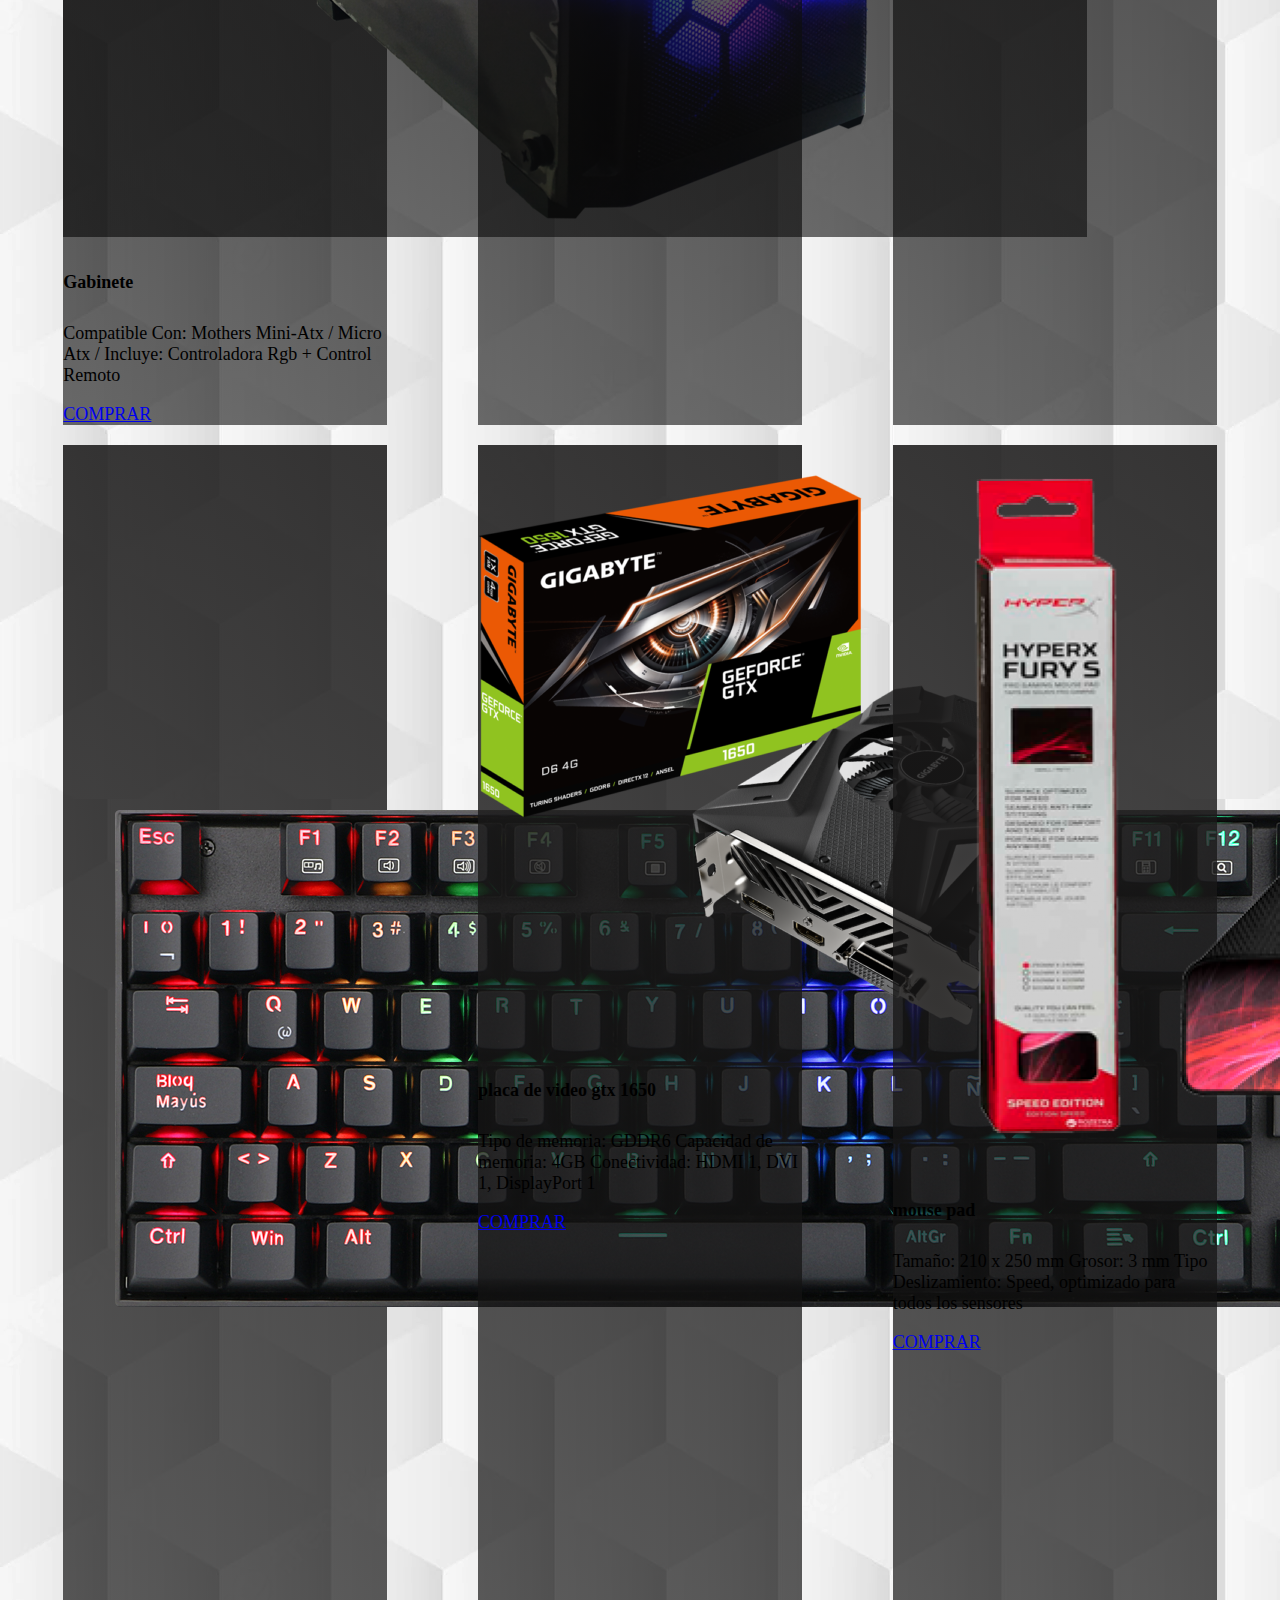
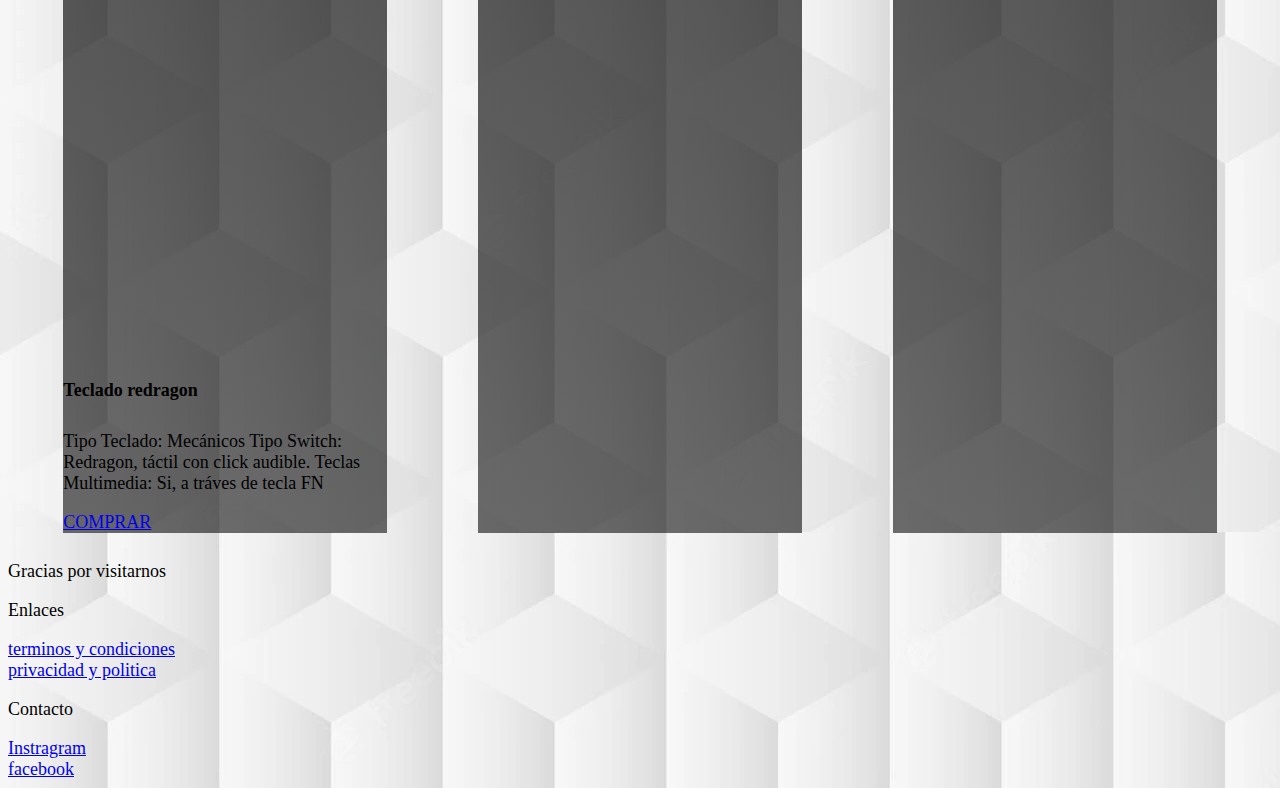
==== commit affa7f31: "pagcontac terminado" ====
--- a/index.html
+++ b/index.html
@@ -17,7 +17,9 @@
         <!-- nav -->
         <nav class="navbar navbar-expand-lg fondologo">
             <div class="container-fluid">
+                <a href="./index.html">
                 <img src="./img/logo-compragamer.png.opdownload" alt="logo">
+            </a>
                 <button class="navbar-toggler" type="button" data-bs-toggle="collapse"
                     data-bs-target="#navbarSupportedContent" aria-controls="navbarSupportedContent"
                     aria-expanded="false" aria-label="Toggle navigation">
@@ -26,10 +28,10 @@
                 <div class="collapse navbar-collapse" id="navbarSupportedContent">
                     <ul class="navbar-nav me-auto mb-2 mb-lg-0">
                         <li class="nav-item">
-                            <a class="nav-link active" aria-current="page" href="#">INICIO</a>
+                            <a class="nav-link active" aria-current="page" href="./index.html">INICIO</a>
                         </li>
                         <li class="nav-item">
-                            <a class="nav-link" href="#">Nosotros</a>
+                            <a class="nav-link" href="./pages/Nosotros.html">Nosotros</a>
                         </li>
                         <li class="nav-item dropdown">
                             <a class="nav-link dropdown-toggle" href="#" role="button" data-bs-toggle="dropdown"
--- a/css/style.css
+++ b/css/style.css
@@ -21,3 +21,6 @@
 .banner1{
     padding-top: 2px;
 }
+.mainnosotros{
+    padding: 25px;
+}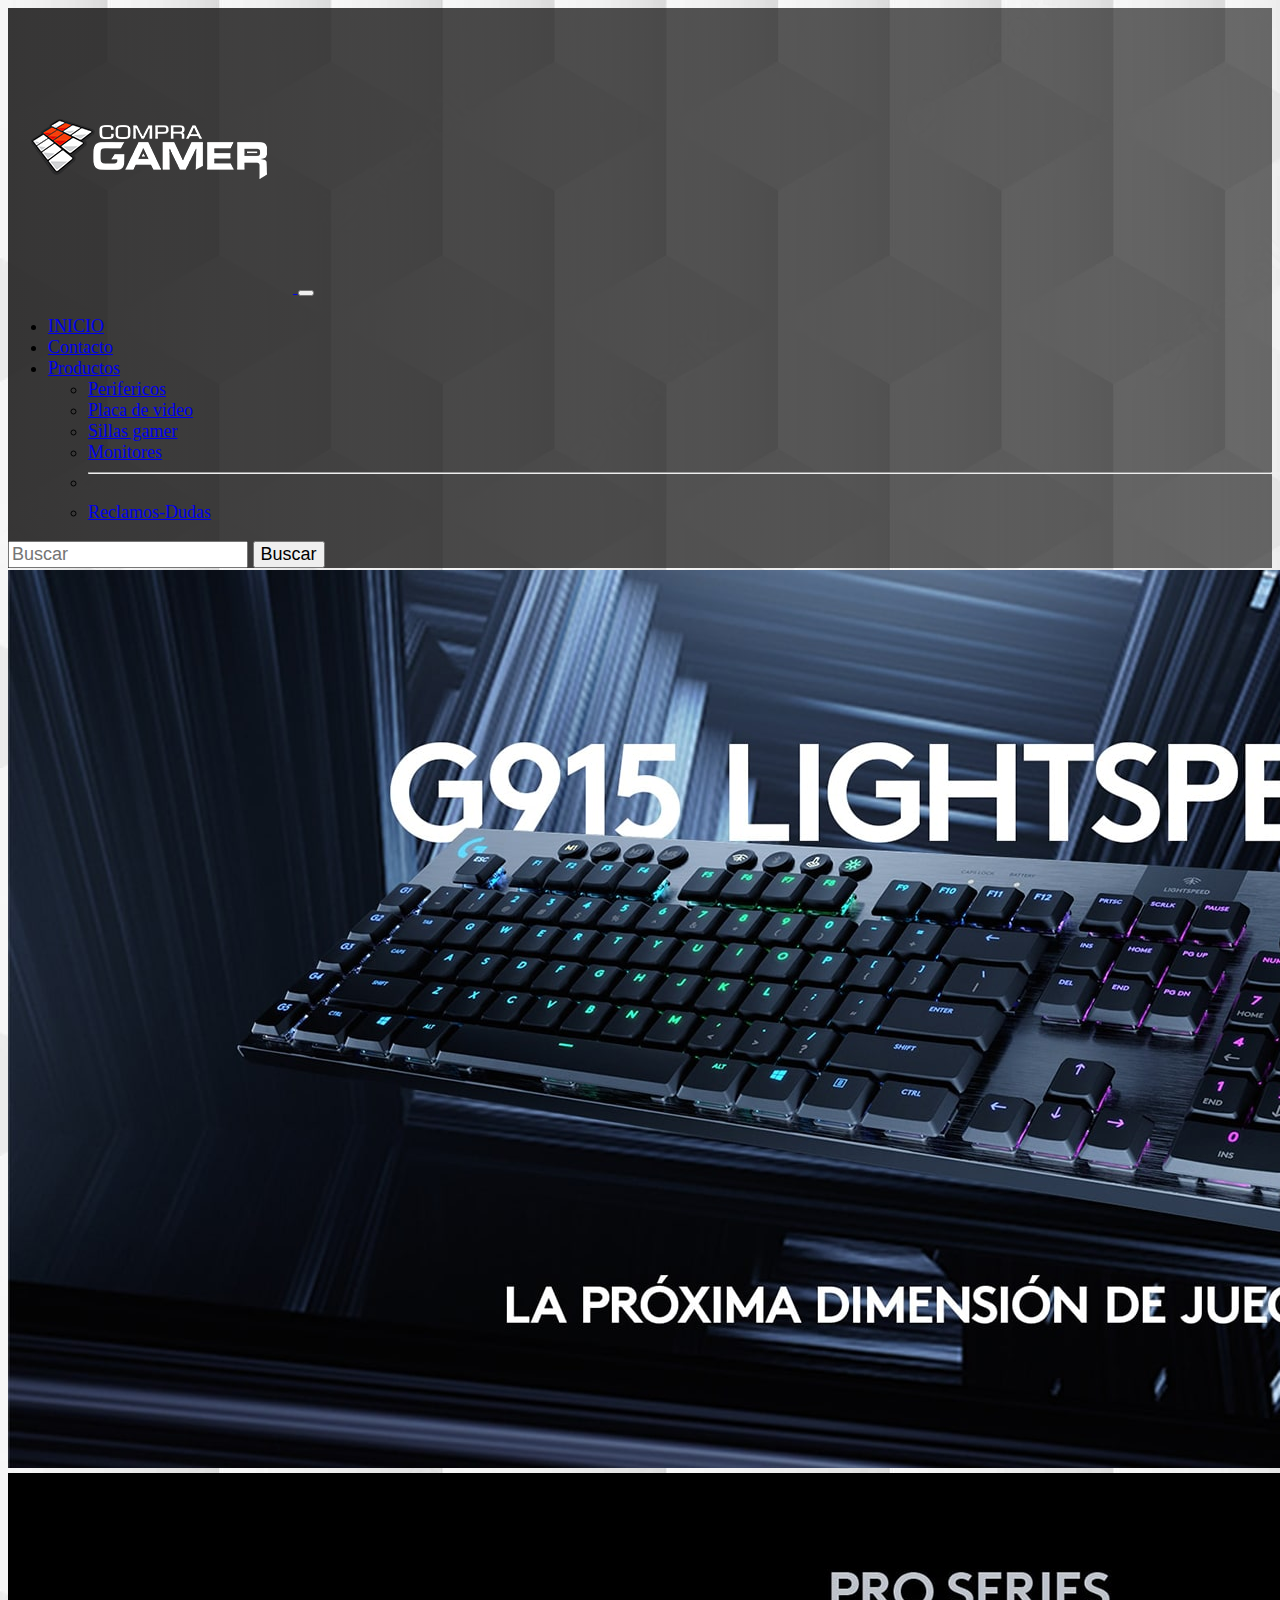
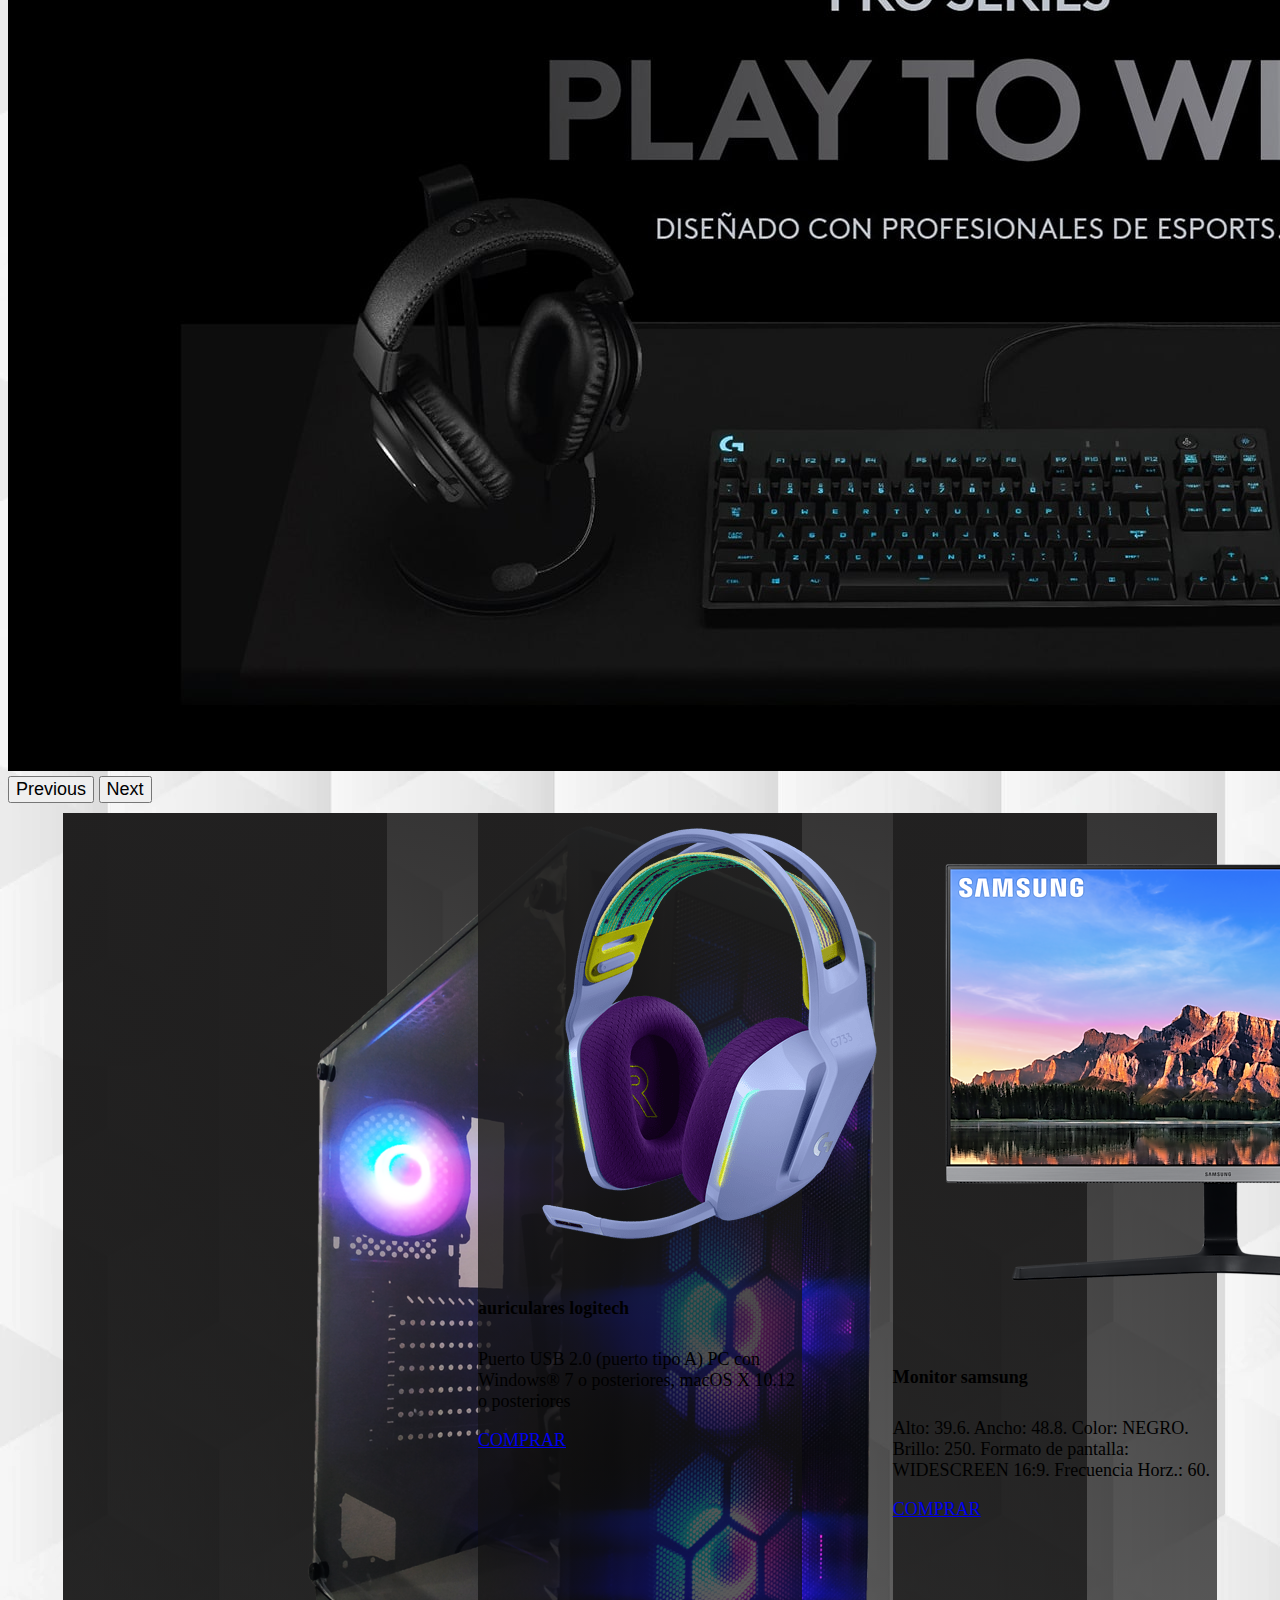
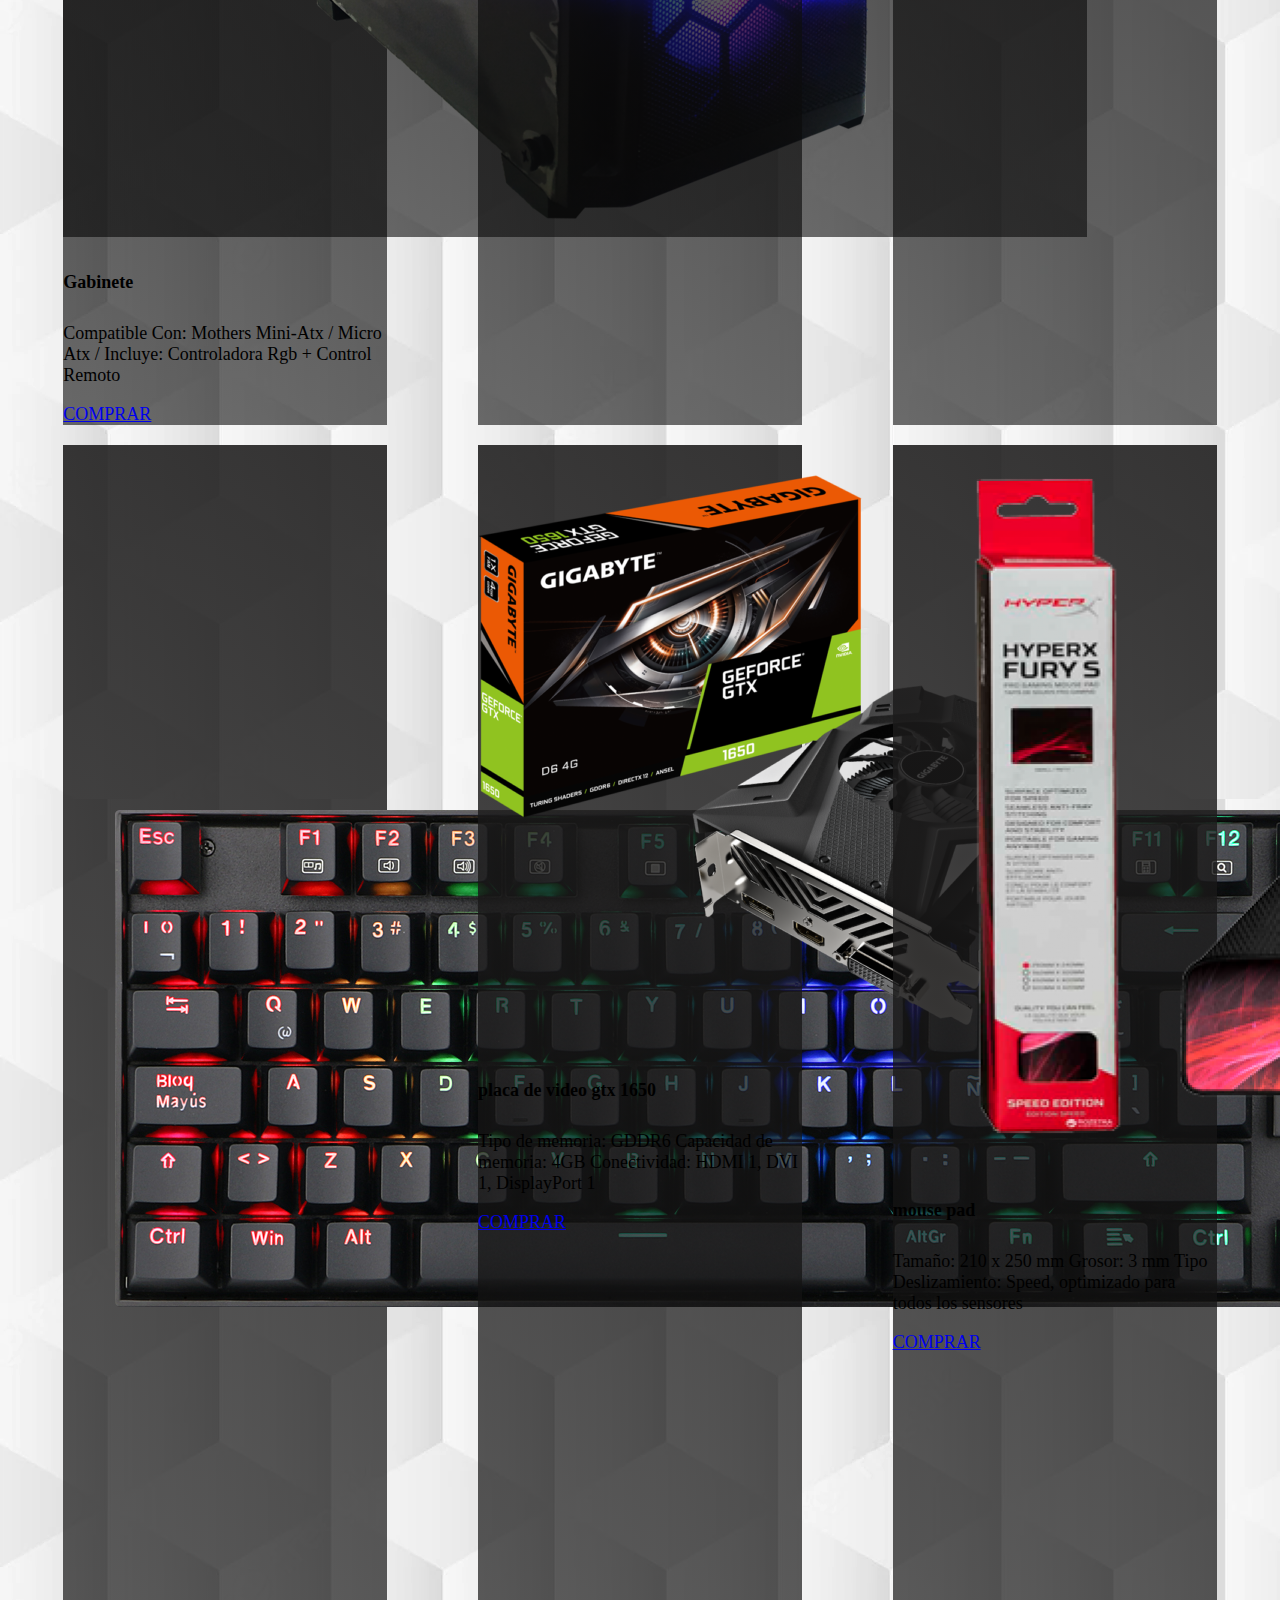
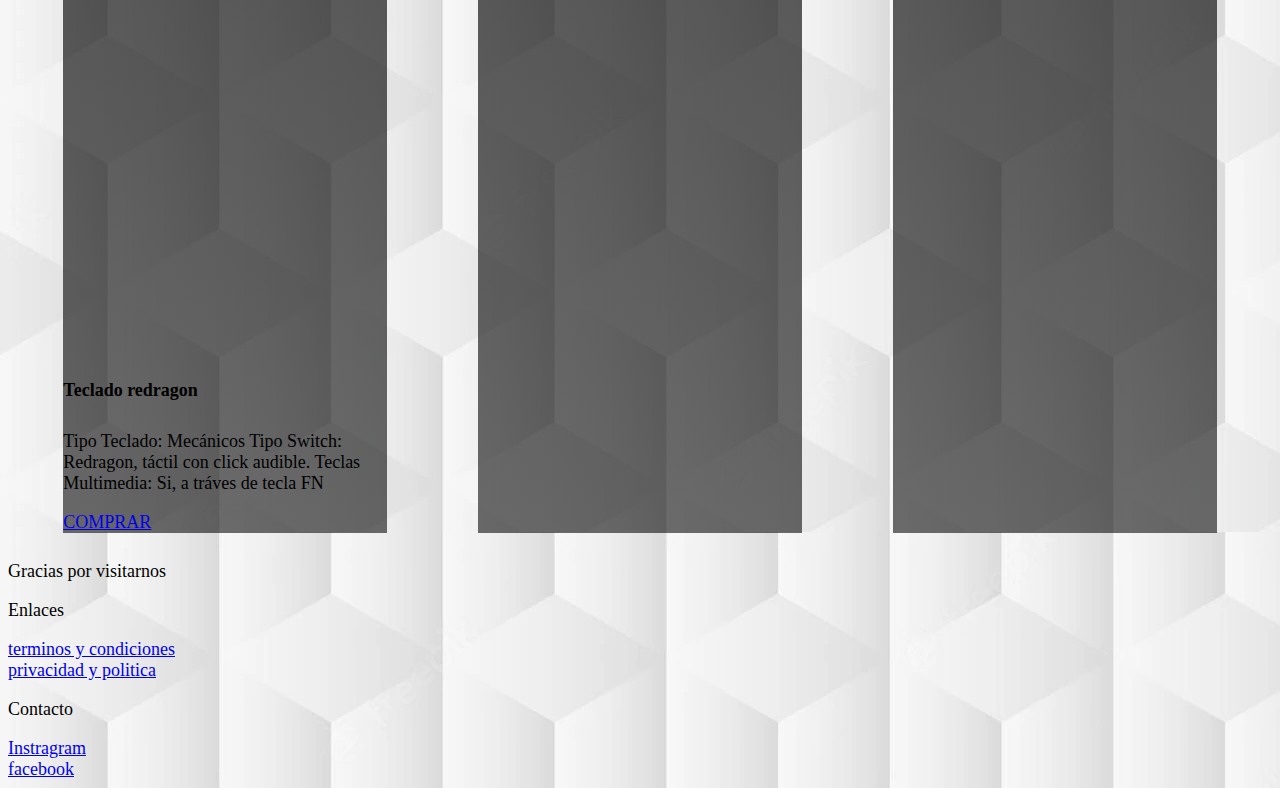
==== commit 1ad8b57a: "trabajoterminado" ====
--- a/index.html
+++ b/index.html
@@ -31,7 +31,7 @@
                             <a class="nav-link active" aria-current="page" href="./index.html">INICIO</a>
                         </li>
                         <li class="nav-item">
-                            <a class="nav-link" href="./pages/Nosotros.html">Nosotros</a>
+                            <a class="nav-link" href="./pages/Contacto.html">Contacto</a>
                         </li>
                         <li class="nav-item dropdown">
                             <a class="nav-link dropdown-toggle" href="#" role="button" data-bs-toggle="dropdown"
